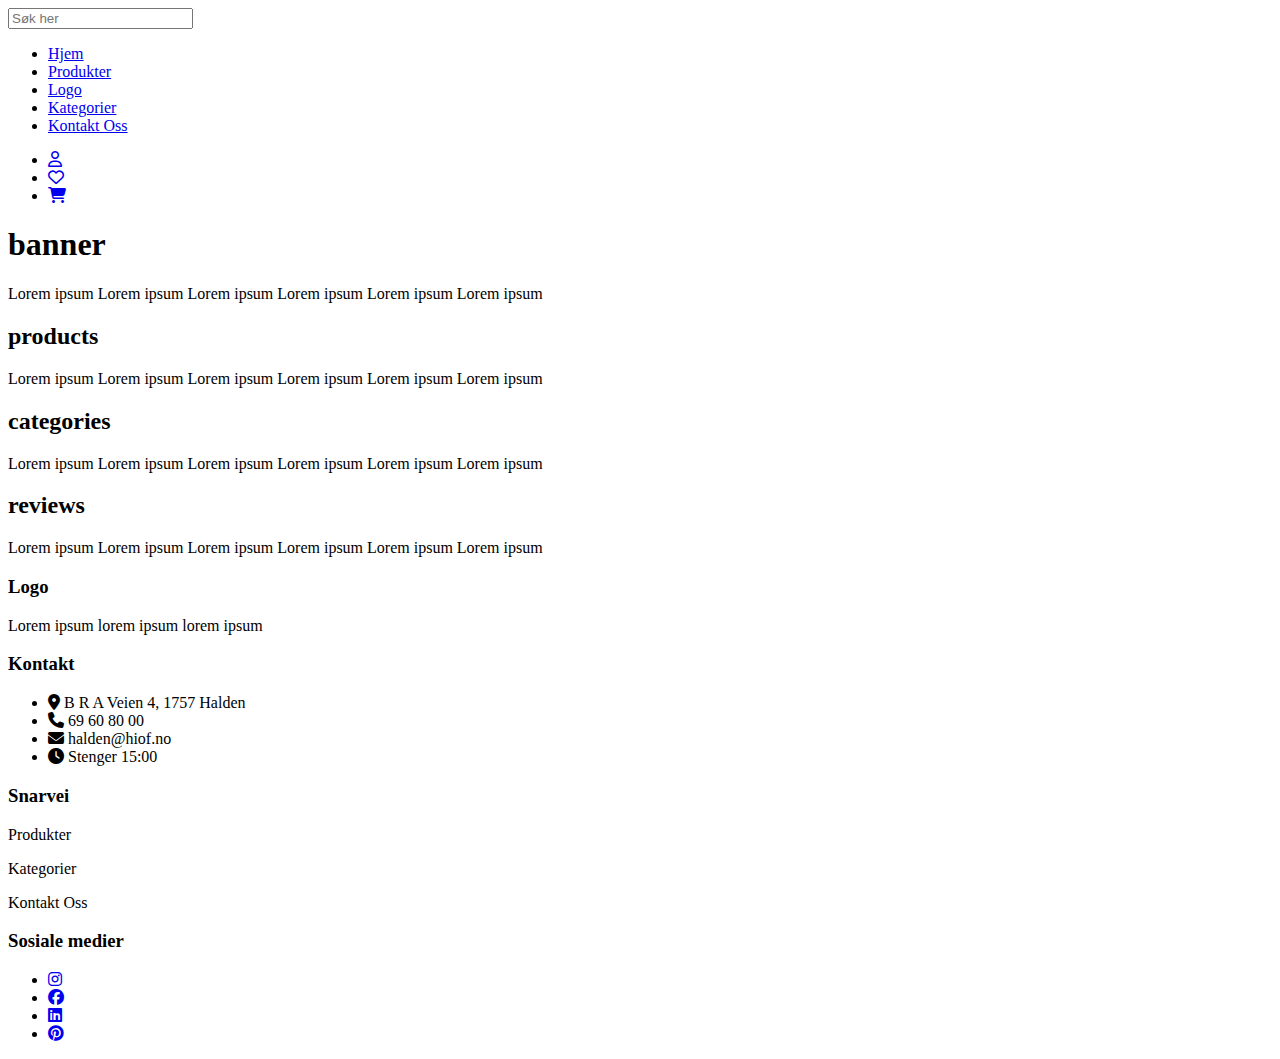
==== EKSAMEN/index.html @ b4ccb01b "set up header and footer" ====
<!DOCTYPE html>
<html lang="nb">
<head>
    <meta charset="UTF-8">
    <meta name="viewport" content="width=device-width, initial-scale=1.0">
    <link rel="stylesheet" href="ikoner/css/fontawesome.css">
    <link rel="stylesheet" href="ikoner/css/brands.css">
    <link rel="stylesheet" href="ikoner/css/solid.css">
    <link rel="stylesheet" href="ikoner/css/regular.css">
    <link rel="stylesheet" href="css/style.css">
    <title>Eksamen | Forside</title>
</head>
<body>
    <header>
        <nav>
            <form action="">
                <label>
                    <input type="search" placeholder="Søk her">
                </label>
            </form>
            <ul>
                <li><a href="index.html">Hjem</a></li>
                <li><a href="product.html">Produkter</a></li>
                <li><a href="index.html">Logo</a></li>
                <li><a href="#popular-categories">Kategorier</a></li>
                <li><a href="#global-footer">Kontakt Oss</a></li>
            </ul>
            <ul>
                <li><a href="#"><i class="fa-regular fa-user"></i></a></li>
                <li><a href="#"><i class="fa-regular fa-heart"></i></a></li>
                <li><a href="checkout.html"><i class="fa-solid fa-cart-shopping"></i></a></li>
            </ul>
        </nav>
    </header>
    <main>
        <section id="banner">
            <h1>banner</h1>
            Lorem ipsum
            Lorem ipsum
            Lorem ipsum
            Lorem ipsum
            Lorem ipsum
            Lorem ipsum
        </section>
        <section id="popular-products">
            <h2>products</h2>
            Lorem ipsum
            Lorem ipsum
            Lorem ipsum
            Lorem ipsum
            Lorem ipsum
            Lorem ipsum
        </section>
        <section id="popular-categories">
            <h2>categories</h2>
            Lorem ipsum
            Lorem ipsum
            Lorem ipsum
            Lorem ipsum
            Lorem ipsum
            Lorem ipsum
        </section>
        <section id="review">
            <h2>reviews</h2>
            Lorem ipsum
            Lorem ipsum
            Lorem ipsum
            Lorem ipsum
            Lorem ipsum
            Lorem ipsum
        </section>
    </main>
    <footer id="global-footer">
        <section>
            <h3>Logo</h3>
            <p>Lorem ipsum lorem ipsum lorem ipsum</p>
        </section>
        <section>
            <h3>Kontakt</h3>
            <ul>
                <li><i class="fa-solid fa-location-dot"></i> B R A Veien 4, 1757 Halden</li>
                <li><i class="fa-solid fa-phone"></i> 69 60 80 00</li>
                <li><i class="fa-solid fa-envelope"></i> halden@hiof.no</li>
                <li><i class="fa-solid fa-clock"></i> Stenger 15:00</li>
            </ul>
        </section>
        <section>
            <h3>Snarvei</h3>
            <p>Produkter</p>
            <p>Kategorier</p>
            <p>Kontakt Oss</p>
        </section>
        <section>
            <h3>Sosiale medier</h3>
            <ul>
                <li><a href="https://www.instagram.com" target="_blank"><i class="fa-brands fa-instagram"></i></a></li>
                <li><a href="https://www.facebook.com" target="_blank"><i class="fa-brands fa-facebook"></i></a></li>
                <li><a href="https://www.linkedin.com" target="_blank"><i class="fa-brands fa-linkedin"></i></a></li>
                <li><a href="https://www.pinterest.com" target="_blank"><i class="fa-brands fa-pinterest"></i></a></li>
            </ul>
        </section>
    </footer>
</body>
</html>
---- EKSAMEN/ikoner/css/brands.css ----
/*!
 * Font Awesome Free 6.6.0 by @fontawesome - https://fontawesome.com
 * License - https://fontawesome.com/license/free (Icons: CC BY 4.0, Fonts: SIL OFL 1.1, Code: MIT License)
 * Copyright 2024 Fonticons, Inc.
 */
:root, :host {
  --fa-style-family-brands: 'Font Awesome 6 Brands';
  --fa-font-brands: normal 400 1em/1 'Font Awesome 6 Brands'; }

@font-face {
  font-family: 'Font Awesome 6 Brands';
  font-style: normal;
  font-weight: 400;
  font-display: block;
  src: url("../webfonts/fa-brands-400.woff2") format("woff2"), url("../webfonts/fa-brands-400.ttf") format("truetype"); }

.fab,
.fa-brands {
  font-weight: 400; }

.fa-monero:before {
  content: "\f3d0"; }

.fa-hooli:before {
  content: "\f427"; }

.fa-yelp:before {
  content: "\f1e9"; }

.fa-cc-visa:before {
  content: "\f1f0"; }

.fa-lastfm:before {
  content: "\f202"; }

.fa-shopware:before {
  content: "\f5b5"; }

.fa-creative-commons-nc:before {
  content: "\f4e8"; }

.fa-aws:before {
  content: "\f375"; }

.fa-redhat:before {
  content: "\f7bc"; }

.fa-yoast:before {
  content: "\f2b1"; }

.fa-cloudflare:before {
  content: "\e07d"; }

.fa-ups:before {
  content: "\f7e0"; }

.fa-pixiv:before {
  content: "\e640"; }

.fa-wpexplorer:before {
  content: "\f2de"; }

.fa-dyalog:before {
  content: "\f399"; }

.fa-bity:before {
  content: "\f37a"; }

.fa-stackpath:before {
  content: "\f842"; }

.fa-buysellads:before {
  content: "\f20d"; }

.fa-first-order:before {
  content: "\f2b0"; }

.fa-modx:before {
  content: "\f285"; }

.fa-guilded:before {
  content: "\e07e"; }

.fa-vnv:before {
  content: "\f40b"; }

.fa-square-js:before {
  content: "\f3b9"; }

.fa-js-square:before {
  content: "\f3b9"; }

.fa-microsoft:before {
  content: "\f3ca"; }

.fa-qq:before {
  content: "\f1d6"; }

.fa-orcid:before {
  content: "\f8d2"; }

.fa-java:before {
  content: "\f4e4"; }

.fa-invision:before {
  content: "\f7b0"; }

.fa-creative-commons-pd-alt:before {
  content: "\f4ed"; }

.fa-centercode:before {
  content: "\f380"; }

.fa-glide-g:before {
  content: "\f2a6"; }

.fa-drupal:before {
  content: "\f1a9"; }

.fa-jxl:before {
  content: "\e67b"; }

.fa-dart-lang:before {
  content: "\e693"; }

.fa-hire-a-helper:before {
  content: "\f3b0"; }

.fa-creative-commons-by:before {
  content: "\f4e7"; }

.fa-unity:before {
  content: "\e049"; }

.fa-whmcs:before {
  content: "\f40d"; }

.fa-rocketchat:before {
  content: "\f3e8"; }

.fa-vk:before {
  content: "\f189"; }

.fa-untappd:before {
  content: "\f405"; }

.fa-mailchimp:before {
  content: "\f59e"; }

.fa-css3-alt:before {
  content: "\f38b"; }

.fa-square-reddit:before {
  content: "\f1a2"; }

.fa-reddit-square:before {
  content: "\f1a2"; }

.fa-vimeo-v:before {
  content: "\f27d"; }

.fa-contao:before {
  content: "\f26d"; }

.fa-square-font-awesome:before {
  content: "\e5ad"; }

.fa-deskpro:before {
  content: "\f38f"; }

.fa-brave:before {
  content: "\e63c"; }

.fa-sistrix:before {
  content: "\f3ee"; }

.fa-square-instagram:before {
  content: "\e055"; }

.fa-instagram-square:before {
  content: "\e055"; }

.fa-battle-net:before {
  content: "\f835"; }

.fa-the-red-yeti:before {
  content: "\f69d"; }

.fa-square-hacker-news:before {
  content: "\f3af"; }

.fa-hacker-news-square:before {
  content: "\f3af"; }

.fa-edge:before {
  content: "\f282"; }

.fa-threads:before {
  content: "\e618"; }

.fa-napster:before {
  content: "\f3d2"; }

.fa-square-snapchat:before {
  content: "\f2ad"; }

.fa-snapchat-square:before {
  content: "\f2ad"; }

.fa-google-plus-g:before {
  content: "\f0d5"; }

.fa-artstation:before {
  content: "\f77a"; }

.fa-markdown:before {
  content: "\f60f"; }

.fa-sourcetree:before {
  content: "\f7d3"; }

.fa-google-plus:before {
  content: "\f2b3"; }

.fa-diaspora:before {
  content: "\f791"; }

.fa-foursquare:before {
  content: "\f180"; }

.fa-stack-overflow:before {
  content: "\f16c"; }

.fa-github-alt:before {
  content: "\f113"; }

.fa-phoenix-squadron:before {
  content: "\f511"; }

.fa-pagelines:before {
  content: "\f18c"; }

.fa-algolia:before {
  content: "\f36c"; }

.fa-red-river:before {
  content: "\f3e3"; }

.fa-creative-commons-sa:before {
  content: "\f4ef"; }

.fa-safari:before {
  content: "\f267"; }

.fa-google:before {
  content: "\f1a0"; }

.fa-square-font-awesome-stroke:before {
  content: "\f35c"; }

.fa-font-awesome-alt:before {
  content: "\f35c"; }

.fa-atlassian:before {
  content: "\f77b"; }

.fa-linkedin-in:before {
  content: "\f0e1"; }

.fa-digital-ocean:before {
  content: "\f391"; }

.fa-nimblr:before {
  content: "\f5a8"; }

.fa-chromecast:before {
  content: "\f838"; }

.fa-evernote:before {
  content: "\f839"; }

.fa-hacker-news:before {
  content: "\f1d4"; }

.fa-creative-commons-sampling:before {
  content: "\f4f0"; }

.fa-adversal:before {
  content: "\f36a"; }

.fa-creative-commons:before {
  content: "\f25e"; }

.fa-watchman-monitoring:before {
  content: "\e087"; }

.fa-fonticons:before {
  content: "\f280"; }

.fa-weixin:before {
  content: "\f1d7"; }

.fa-shirtsinbulk:before {
  content: "\f214"; }

.fa-codepen:before {
  content: "\f1cb"; }

.fa-git-alt:before {
  content: "\f841"; }

.fa-lyft:before {
  content: "\f3c3"; }

.fa-rev:before {
  content: "\f5b2"; }

.fa-windows:before {
  content: "\f17a"; }

.fa-wizards-of-the-coast:before {
  content: "\f730"; }

.fa-square-viadeo:before {
  content: "\f2aa"; }

.fa-viadeo-square:before {
  content: "\f2aa"; }

.fa-meetup:before {
  content: "\f2e0"; }

.fa-centos:before {
  content: "\f789"; }

.fa-adn:before {
  content: "\f170"; }

.fa-cloudsmith:before {
  content: "\f384"; }

.fa-opensuse:before {
  content: "\e62b"; }

.fa-pied-piper-alt:before {
  content: "\f1a8"; }

.fa-square-dribbble:before {
  content: "\f397"; }

.fa-dribbble-square:before {
  content: "\f397"; }

.fa-codiepie:before {
  content: "\f284"; }

.fa-node:before {
  content: "\f419"; }

.fa-mix:before {
  content: "\f3cb"; }

.fa-steam:before {
  content: "\f1b6"; }

.fa-cc-apple-pay:before {
  content: "\f416"; }

.fa-scribd:before {
  content: "\f28a"; }

.fa-debian:before {
  content: "\e60b"; }

.fa-openid:before {
  content: "\f19b"; }

.fa-instalod:before {
  content: "\e081"; }

.fa-expeditedssl:before {
  content: "\f23e"; }

.fa-sellcast:before {
  content: "\f2da"; }

.fa-square-twitter:before {
  content: "\f081"; }

.fa-twitter-square:before {
  content: "\f081"; }

.fa-r-project:before {
  content: "\f4f7"; }

.fa-delicious:before {
  content: "\f1a5"; }

.fa-freebsd:before {
  content: "\f3a4"; }

.fa-vuejs:before {
  content: "\f41f"; }

.fa-accusoft:before {
  content: "\f369"; }

.fa-ioxhost:before {
  content: "\f208"; }

.fa-fonticons-fi:before {
  content: "\f3a2"; }

.fa-app-store:before {
  content: "\f36f"; }

.fa-cc-mastercard:before {
  content: "\f1f1"; }

.fa-itunes-note:before {
  content: "\f3b5"; }

.fa-golang:before {
  content: "\e40f"; }

.fa-kickstarter:before {
  content: "\f3bb"; }

.fa-square-kickstarter:before {
  content: "\f3bb"; }

.fa-grav:before {
  content: "\f2d6"; }

.fa-weibo:before {
  content: "\f18a"; }

.fa-uncharted:before {
  content: "\e084"; }

.fa-firstdraft:before {
  content: "\f3a1"; }

.fa-square-youtube:before {
  content: "\f431"; }

.fa-youtube-square:before {
  content: "\f431"; }

.fa-wikipedia-w:before {
  content: "\f266"; }

.fa-wpressr:before {
  content: "\f3e4"; }

.fa-rendact:before {
  content: "\f3e4"; }

.fa-angellist:before {
  content: "\f209"; }

.fa-galactic-republic:before {
  content: "\f50c"; }

.fa-nfc-directional:before {
  content: "\e530"; }

.fa-skype:before {
  content: "\f17e"; }

.fa-joget:before {
  content: "\f3b7"; }

.fa-fedora:before {
  content: "\f798"; }

.fa-stripe-s:before {
  content: "\f42a"; }

.fa-meta:before {
  content: "\e49b"; }

.fa-laravel:before {
  content: "\f3bd"; }

.fa-hotjar:before {
  content: "\f3b1"; }

.fa-bluetooth-b:before {
  content: "\f294"; }

.fa-square-letterboxd:before {
  content: "\e62e"; }

.fa-sticker-mule:before {
  content: "\f3f7"; }

.fa-creative-commons-zero:before {
  content: "\f4f3"; }

.fa-hips:before {
  content: "\f452"; }

.fa-behance:before {
  content: "\f1b4"; }

.fa-reddit:before {
  content: "\f1a1"; }

.fa-discord:before {
  content: "\f392"; }

.fa-chrome:before {
  content: "\f268"; }

.fa-app-store-ios:before {
  content: "\f370"; }

.fa-cc-discover:before {
  content: "\f1f2"; }

.fa-wpbeginner:before {
  content: "\f297"; }

.fa-confluence:before {
  content: "\f78d"; }

.fa-shoelace:before {
  content: "\e60c"; }

.fa-mdb:before {
  content: "\f8ca"; }

.fa-dochub:before {
  content: "\f394"; }

.fa-accessible-icon:before {
  content: "\f368"; }

.fa-ebay:before {
  content: "\f4f4"; }

.fa-amazon:before {
  content: "\f270"; }

.fa-unsplash:before {
  content: "\e07c"; }

.fa-yarn:before {
  content: "\f7e3"; }

.fa-square-steam:before {
  content: "\f1b7"; }

.fa-steam-square:before {
  content: "\f1b7"; }

.fa-500px:before {
  content: "\f26e"; }

.fa-square-vimeo:before {
  content: "\f194"; }

.fa-vimeo-square:before {
  content: "\f194"; }

.fa-asymmetrik:before {
  content: "\f372"; }

.fa-font-awesome:before {
  content: "\f2b4"; }

.fa-font-awesome-flag:before {
  content: "\f2b4"; }

.fa-font-awesome-logo-full:before {
  content: "\f2b4"; }

.fa-gratipay:before {
  content: "\f184"; }

.fa-apple:before {
  content: "\f179"; }

.fa-hive:before {
  content: "\e07f"; }

.fa-gitkraken:before {
  content: "\f3a6"; }

.fa-keybase:before {
  content: "\f4f5"; }

.fa-apple-pay:before {
  content: "\f415"; }

.fa-padlet:before {
  content: "\e4a0"; }

.fa-amazon-pay:before {
  content: "\f42c"; }

.fa-square-github:before {
  content: "\f092"; }

.fa-github-square:before {
  content: "\f092"; }

.fa-stumbleupon:before {
  content: "\f1a4"; }

.fa-fedex:before {
  content: "\f797"; }

.fa-phoenix-framework:before {
  content: "\f3dc"; }

.fa-shopify:before {
  content: "\e057"; }

.fa-neos:before {
  content: "\f612"; }

.fa-square-threads:before {
  content: "\e619"; }

.fa-hackerrank:before {
  content: "\f5f7"; }

.fa-researchgate:before {
  content: "\f4f8"; }

.fa-swift:before {
  content: "\f8e1"; }

.fa-angular:before {
  content: "\f420"; }

.fa-speakap:before {
  content: "\f3f3"; }

.fa-angrycreative:before {
  content: "\f36e"; }

.fa-y-combinator:before {
  content: "\f23b"; }

.fa-empire:before {
  content: "\f1d1"; }

.fa-envira:before {
  content: "\f299"; }

.fa-google-scholar:before {
  content: "\e63b"; }

.fa-square-gitlab:before {
  content: "\e5ae"; }

.fa-gitlab-square:before {
  content: "\e5ae"; }

.fa-studiovinari:before {
  content: "\f3f8"; }

.fa-pied-piper:before {
  content: "\f2ae"; }

.fa-wordpress:before {
  content: "\f19a"; }

.fa-product-hunt:before {
  content: "\f288"; }

.fa-firefox:before {
  content: "\f269"; }

.fa-linode:before {
  content: "\f2b8"; }

.fa-goodreads:before {
  content: "\f3a8"; }

.fa-square-odnoklassniki:before {
  content: "\f264"; }

.fa-odnoklassniki-square:before {
  content: "\f264"; }

.fa-jsfiddle:before {
  content: "\f1cc"; }

.fa-sith:before {
  content: "\f512"; }

.fa-themeisle:before {
  content: "\f2b2"; }

.fa-page4:before {
  content: "\f3d7"; }

.fa-hashnode:before {
  content: "\e499"; }

.fa-react:before {
  content: "\f41b"; }

.fa-cc-paypal:before {
  content: "\f1f4"; }

.fa-squarespace:before {
  content: "\f5be"; }

.fa-cc-stripe:before {
  content: "\f1f5"; }

.fa-creative-commons-share:before {
  content: "\f4f2"; }

.fa-bitcoin:before {
  content: "\f379"; }

.fa-keycdn:before {
  content: "\f3ba"; }

.fa-opera:before {
  content: "\f26a"; }

.fa-itch-io:before {
  content: "\f83a"; }

.fa-umbraco:before {
  content: "\f8e8"; }

.fa-galactic-senate:before {
  content: "\f50d"; }

.fa-ubuntu:before {
  content: "\f7df"; }

.fa-draft2digital:before {
  content: "\f396"; }

.fa-stripe:before {
  content: "\f429"; }

.fa-houzz:before {
  content: "\f27c"; }

.fa-gg:before {
  content: "\f260"; }

.fa-dhl:before {
  content: "\f790"; }

.fa-square-pinterest:before {
  content: "\f0d3"; }

.fa-pinterest-square:before {
  content: "\f0d3"; }

.fa-xing:before {
  content: "\f168"; }

.fa-blackberry:before {
  content: "\f37b"; }

.fa-creative-commons-pd:before {
  content: "\f4ec"; }

.fa-playstation:before {
  content: "\f3df"; }

.fa-quinscape:before {
  content: "\f459"; }

.fa-less:before {
  content: "\f41d"; }

.fa-blogger-b:before {
  content: "\f37d"; }

.fa-opencart:before {
  content: "\f23d"; }

.fa-vine:before {
  content: "\f1ca"; }

.fa-signal-messenger:before {
  content: "\e663"; }

.fa-paypal:before {
  content: "\f1ed"; }

.fa-gitlab:before {
  content: "\f296"; }

.fa-typo3:before {
  content: "\f42b"; }

.fa-reddit-alien:before {
  content: "\f281"; }

.fa-yahoo:before {
  content: "\f19e"; }

.fa-dailymotion:before {
  content: "\e052"; }

.fa-affiliatetheme:before {
  content: "\f36b"; }

.fa-pied-piper-pp:before {
  content: "\f1a7"; }

.fa-bootstrap:before {
  content: "\f836"; }

.fa-odnoklassniki:before {
  content: "\f263"; }

.fa-nfc-symbol:before {
  content: "\e531"; }

.fa-mintbit:before {
  content: "\e62f"; }

.fa-ethereum:before {
  content: "\f42e"; }

.fa-speaker-deck:before {
  content: "\f83c"; }

.fa-creative-commons-nc-eu:before {
  content: "\f4e9"; }

.fa-patreon:before {
  content: "\f3d9"; }

.fa-avianex:before {
  content: "\f374"; }

.fa-ello:before {
  content: "\f5f1"; }

.fa-gofore:before {
  content: "\f3a7"; }

.fa-bimobject:before {
  content: "\f378"; }

.fa-brave-reverse:before {
  content: "\e63d"; }

.fa-facebook-f:before {
  content: "\f39e"; }

.fa-square-google-plus:before {
  content: "\f0d4"; }

.fa-google-plus-square:before {
  content: "\f0d4"; }

.fa-web-awesome:before {
  content: "\e682"; }

.fa-mandalorian:before {
  content: "\f50f"; }

.fa-first-order-alt:before {
  content: "\f50a"; }

.fa-osi:before {
  content: "\f41a"; }

.fa-google-wallet:before {
  content: "\f1ee"; }

.fa-d-and-d-beyond:before {
  content: "\f6ca"; }

.fa-periscope:before {
  content: "\f3da"; }

.fa-fulcrum:before {
  content: "\f50b"; }

.fa-cloudscale:before {
  content: "\f383"; }

.fa-forumbee:before {
  content: "\f211"; }

.fa-mizuni:before {
  content: "\f3cc"; }

.fa-schlix:before {
  content: "\f3ea"; }

.fa-square-xing:before {
  content: "\f169"; }

.fa-xing-square:before {
  content: "\f169"; }

.fa-bandcamp:before {
  content: "\f2d5"; }

.fa-wpforms:before {
  content: "\f298"; }

.fa-cloudversify:before {
  content: "\f385"; }

.fa-usps:before {
  content: "\f7e1"; }

.fa-megaport:before {
  content: "\f5a3"; }

.fa-magento:before {
  content: "\f3c4"; }

.fa-spotify:before {
  content: "\f1bc"; }

.fa-optin-monster:before {
  content: "\f23c"; }

.fa-fly:before {
  content: "\f417"; }

.fa-aviato:before {
  content: "\f421"; }

.fa-itunes:before {
  content: "\f3b4"; }

.fa-cuttlefish:before {
  content: "\f38c"; }

.fa-blogger:before {
  content: "\f37c"; }

.fa-flickr:before {
  content: "\f16e"; }

.fa-viber:before {
  content: "\f409"; }

.fa-soundcloud:before {
  content: "\f1be"; }

.fa-digg:before {
  content: "\f1a6"; }

.fa-tencent-weibo:before {
  content: "\f1d5"; }

.fa-letterboxd:before {
  content: "\e62d"; }

.fa-symfony:before {
  content: "\f83d"; }

.fa-maxcdn:before {
  content: "\f136"; }

.fa-etsy:before {
  content: "\f2d7"; }

.fa-facebook-messenger:before {
  content: "\f39f"; }

.fa-audible:before {
  content: "\f373"; }

.fa-think-peaks:before {
  content: "\f731"; }

.fa-bilibili:before {
  content: "\e3d9"; }

.fa-erlang:before {
  content: "\f39d"; }

.fa-x-twitter:before {
  content: "\e61b"; }

.fa-cotton-bureau:before {
  content: "\f89e"; }

.fa-dashcube:before {
  content: "\f210"; }

.fa-42-group:before {
  content: "\e080"; }

.fa-innosoft:before {
  content: "\e080"; }

.fa-stack-exchange:before {
  content: "\f18d"; }

.fa-elementor:before {
  content: "\f430"; }

.fa-square-pied-piper:before {
  content: "\e01e"; }

.fa-pied-piper-square:before {
  content: "\e01e"; }

.fa-creative-commons-nd:before {
  content: "\f4eb"; }

.fa-palfed:before {
  content: "\f3d8"; }

.fa-superpowers:before {
  content: "\f2dd"; }

.fa-resolving:before {
  content: "\f3e7"; }

.fa-xbox:before {
  content: "\f412"; }

.fa-square-web-awesome-stroke:before {
  content: "\e684"; }

.fa-searchengin:before {
  content: "\f3eb"; }

.fa-tiktok:before {
  content: "\e07b"; }

.fa-square-facebook:before {
  content: "\f082"; }

.fa-facebook-square:before {
  content: "\f082"; }

.fa-renren:before {
  content: "\f18b"; }

.fa-linux:before {
  content: "\f17c"; }

.fa-glide:before {
  content: "\f2a5"; }

.fa-linkedin:before {
  content: "\f08c"; }

.fa-hubspot:before {
  content: "\f3b2"; }

.fa-deploydog:before {
  content: "\f38e"; }

.fa-twitch:before {
  content: "\f1e8"; }

.fa-flutter:before {
  content: "\e694"; }

.fa-ravelry:before {
  content: "\f2d9"; }

.fa-mixer:before {
  content: "\e056"; }

.fa-square-lastfm:before {
  content: "\f203"; }

.fa-lastfm-square:before {
  content: "\f203"; }

.fa-vimeo:before {
  content: "\f40a"; }

.fa-mendeley:before {
  content: "\f7b3"; }

.fa-uniregistry:before {
  content: "\f404"; }

.fa-figma:before {
  content: "\f799"; }

.fa-creative-commons-remix:before {
  content: "\f4ee"; }

.fa-cc-amazon-pay:before {
  content: "\f42d"; }

.fa-dropbox:before {
  content: "\f16b"; }

.fa-instagram:before {
  content: "\f16d"; }

.fa-cmplid:before {
  content: "\e360"; }

.fa-upwork:before {
  content: "\e641"; }

.fa-facebook:before {
  content: "\f09a"; }

.fa-gripfire:before {
  content: "\f3ac"; }

.fa-jedi-order:before {
  content: "\f50e"; }

.fa-uikit:before {
  content: "\f403"; }

.fa-fort-awesome-alt:before {
  content: "\f3a3"; }

.fa-phabricator:before {
  content: "\f3db"; }

.fa-ussunnah:before {
  content: "\f407"; }

.fa-earlybirds:before {
  content: "\f39a"; }

.fa-trade-federation:before {
  content: "\f513"; }

.fa-autoprefixer:before {
  content: "\f41c"; }

.fa-whatsapp:before {
  content: "\f232"; }

.fa-square-upwork:before {
  content: "\e67c"; }

.fa-slideshare:before {
  content: "\f1e7"; }

.fa-google-play:before {
  content: "\f3ab"; }

.fa-viadeo:before {
  content: "\f2a9"; }

.fa-line:before {
  content: "\f3c0"; }

.fa-google-drive:before {
  content: "\f3aa"; }

.fa-servicestack:before {
  content: "\f3ec"; }

.fa-simplybuilt:before {
  content: "\f215"; }

.fa-bitbucket:before {
  content: "\f171"; }

.fa-imdb:before {
  content: "\f2d8"; }

.fa-deezer:before {
  content: "\e077"; }

.fa-raspberry-pi:before {
  content: "\f7bb"; }

.fa-jira:before {
  content: "\f7b1"; }

.fa-docker:before {
  content: "\f395"; }

.fa-screenpal:before {
  content: "\e570"; }

.fa-bluetooth:before {
  content: "\f293"; }

.fa-gitter:before {
  content: "\f426"; }

.fa-d-and-d:before {
  content: "\f38d"; }

.fa-microblog:before {
  content: "\e01a"; }

.fa-cc-diners-club:before {
  content: "\f24c"; }

.fa-gg-circle:before {
  content: "\f261"; }

.fa-pied-piper-hat:before {
  content: "\f4e5"; }

.fa-kickstarter-k:before {
  content: "\f3bc"; }

.fa-yandex:before {
  content: "\f413"; }

.fa-readme:before {
  content: "\f4d5"; }

.fa-html5:before {
  content: "\f13b"; }

.fa-sellsy:before {
  content: "\f213"; }

.fa-square-web-awesome:before {
  content: "\e683"; }

.fa-sass:before {
  content: "\f41e"; }

.fa-wirsindhandwerk:before {
  content: "\e2d0"; }

.fa-wsh:before {
  content: "\e2d0"; }

.fa-buromobelexperte:before {
  content: "\f37f"; }

.fa-salesforce:before {
  content: "\f83b"; }

.fa-octopus-deploy:before {
  content: "\e082"; }

.fa-medapps:before {
  content: "\f3c6"; }

.fa-ns8:before {
  content: "\f3d5"; }

.fa-pinterest-p:before {
  content: "\f231"; }

.fa-apper:before {
  content: "\f371"; }

.fa-fort-awesome:before {
  content: "\f286"; }

.fa-waze:before {
  content: "\f83f"; }

.fa-bluesky:before {
  content: "\e671"; }

.fa-cc-jcb:before {
  content: "\f24b"; }

.fa-snapchat:before {
  content: "\f2ab"; }

.fa-snapchat-ghost:before {
  content: "\f2ab"; }

.fa-fantasy-flight-games:before {
  content: "\f6dc"; }

.fa-rust:before {
  content: "\e07a"; }

.fa-wix:before {
  content: "\f5cf"; }

.fa-square-behance:before {
  content: "\f1b5"; }

.fa-behance-square:before {
  content: "\f1b5"; }

.fa-supple:before {
  content: "\f3f9"; }

.fa-webflow:before {
  content: "\e65c"; }

.fa-rebel:before {
  content: "\f1d0"; }

.fa-css3:before {
  content: "\f13c"; }

.fa-staylinked:before {
  content: "\f3f5"; }

.fa-kaggle:before {
  content: "\f5fa"; }

.fa-space-awesome:before {
  content: "\e5ac"; }

.fa-deviantart:before {
  content: "\f1bd"; }

.fa-cpanel:before {
  content: "\f388"; }

.fa-goodreads-g:before {
  content: "\f3a9"; }

.fa-square-git:before {
  content: "\f1d2"; }

.fa-git-square:before {
  content: "\f1d2"; }

.fa-square-tumblr:before {
  content: "\f174"; }

.fa-tumblr-square:before {
  content: "\f174"; }

.fa-trello:before {
  content: "\f181"; }

.fa-creative-commons-nc-jp:before {
  content: "\f4ea"; }

.fa-get-pocket:before {
  content: "\f265"; }

.fa-perbyte:before {
  content: "\e083"; }

.fa-grunt:before {
  content: "\f3ad"; }

.fa-weebly:before {
  content: "\f5cc"; }

.fa-connectdevelop:before {
  content: "\f20e"; }

.fa-leanpub:before {
  content: "\f212"; }

.fa-black-tie:before {
  content: "\f27e"; }

.fa-themeco:before {
  content: "\f5c6"; }

.fa-python:before {
  content: "\f3e2"; }

.fa-android:before {
  content: "\f17b"; }

.fa-bots:before {
  content: "\e340"; }

.fa-free-code-camp:before {
  content: "\f2c5"; }

.fa-hornbill:before {
  content: "\f592"; }

.fa-js:before {
  content: "\f3b8"; }

.fa-ideal:before {
  content: "\e013"; }

.fa-git:before {
  content: "\f1d3"; }

.fa-dev:before {
  content: "\f6cc"; }

.fa-sketch:before {
  content: "\f7c6"; }

.fa-yandex-international:before {
  content: "\f414"; }

.fa-cc-amex:before {
  content: "\f1f3"; }

.fa-uber:before {
  content: "\f402"; }

.fa-github:before {
  content: "\f09b"; }

.fa-php:before {
  content: "\f457"; }

.fa-alipay:before {
  content: "\f642"; }

.fa-youtube:before {
  content: "\f167"; }

.fa-skyatlas:before {
  content: "\f216"; }

.fa-firefox-browser:before {
  content: "\e007"; }

.fa-replyd:before {
  content: "\f3e6"; }

.fa-suse:before {
  content: "\f7d6"; }

.fa-jenkins:before {
  content: "\f3b6"; }

.fa-twitter:before {
  content: "\f099"; }

.fa-rockrms:before {
  content: "\f3e9"; }

.fa-pinterest:before {
  content: "\f0d2"; }

.fa-buffer:before {
  content: "\f837"; }

.fa-npm:before {
  content: "\f3d4"; }

.fa-yammer:before {
  content: "\f840"; }

.fa-btc:before {
  content: "\f15a"; }

.fa-dribbble:before {
  content: "\f17d"; }

.fa-stumbleupon-circle:before {
  content: "\f1a3"; }

.fa-internet-explorer:before {
  content: "\f26b"; }

.fa-stubber:before {
  content: "\e5c7"; }

.fa-telegram:before {
  content: "\f2c6"; }

.fa-telegram-plane:before {
  content: "\f2c6"; }

.fa-old-republic:before {
  content: "\f510"; }

.fa-odysee:before {
  content: "\e5c6"; }

.fa-square-whatsapp:before {
  content: "\f40c"; }

.fa-whatsapp-square:before {
  content: "\f40c"; }

.fa-node-js:before {
  content: "\f3d3"; }

.fa-edge-legacy:before {
  content: "\e078"; }

.fa-slack:before {
  content: "\f198"; }

.fa-slack-hash:before {
  content: "\f198"; }

.fa-medrt:before {
  content: "\f3c8"; }

.fa-usb:before {
  content: "\f287"; }

.fa-tumblr:before {
  content: "\f173"; }

.fa-vaadin:before {
  content: "\f408"; }

.fa-quora:before {
  content: "\f2c4"; }

.fa-square-x-twitter:before {
  content: "\e61a"; }

.fa-reacteurope:before {
  content: "\f75d"; }

.fa-medium:before {
  content: "\f23a"; }

.fa-medium-m:before {
  content: "\f23a"; }

.fa-amilia:before {
  content: "\f36d"; }

.fa-mixcloud:before {
  content: "\f289"; }

.fa-flipboard:before {
  content: "\f44d"; }

.fa-viacoin:before {
  content: "\f237"; }

.fa-critical-role:before {
  content: "\f6c9"; }

.fa-sitrox:before {
  content: "\e44a"; }

.fa-discourse:before {
  content: "\f393"; }

.fa-joomla:before {
  content: "\f1aa"; }

.fa-mastodon:before {
  content: "\f4f6"; }

.fa-airbnb:before {
  content: "\f834"; }

.fa-wolf-pack-battalion:before {
  content: "\f514"; }

.fa-buy-n-large:before {
  content: "\f8a6"; }

.fa-gulp:before {
  content: "\f3ae"; }

.fa-creative-commons-sampling-plus:before {
  content: "\f4f1"; }

.fa-strava:before {
  content: "\f428"; }

.fa-ember:before {
  content: "\f423"; }

.fa-canadian-maple-leaf:before {
  content: "\f785"; }

.fa-teamspeak:before {
  content: "\f4f9"; }

.fa-pushed:before {
  content: "\f3e1"; }

.fa-wordpress-simple:before {
  content: "\f411"; }

.fa-nutritionix:before {
  content: "\f3d6"; }

.fa-wodu:before {
  content: "\e088"; }

.fa-google-pay:before {
  content: "\e079"; }

.fa-intercom:before {
  content: "\f7af"; }

.fa-zhihu:before {
  content: "\f63f"; }

.fa-korvue:before {
  content: "\f42f"; }

.fa-pix:before {
  content: "\e43a"; }

.fa-steam-symbol:before {
  content: "\f3f6"; }
---- EKSAMEN/ikoner/css/solid.css ----
/*!
 * Font Awesome Free 6.6.0 by @fontawesome - https://fontawesome.com
 * License - https://fontawesome.com/license/free (Icons: CC BY 4.0, Fonts: SIL OFL 1.1, Code: MIT License)
 * Copyright 2024 Fonticons, Inc.
 */
:root, :host {
  --fa-style-family-classic: 'Font Awesome 6 Free';
  --fa-font-solid: normal 900 1em/1 'Font Awesome 6 Free'; }

@font-face {
  font-family: 'Font Awesome 6 Free';
  font-style: normal;
  font-weight: 900;
  font-display: block;
  src: url("../webfonts/fa-solid-900.woff2") format("woff2"), url("../webfonts/fa-solid-900.ttf") format("truetype"); }

.fas,
.fa-solid {
  font-weight: 900; }
---- EKSAMEN/ikoner/css/regular.css ----
/*!
 * Font Awesome Free 6.6.0 by @fontawesome - https://fontawesome.com
 * License - https://fontawesome.com/license/free (Icons: CC BY 4.0, Fonts: SIL OFL 1.1, Code: MIT License)
 * Copyright 2024 Fonticons, Inc.
 */
:root, :host {
  --fa-style-family-classic: 'Font Awesome 6 Free';
  --fa-font-regular: normal 400 1em/1 'Font Awesome 6 Free'; }

@font-face {
  font-family: 'Font Awesome 6 Free';
  font-style: normal;
  font-weight: 400;
  font-display: block;
  src: url("../webfonts/fa-regular-400.woff2") format("woff2"), url("../webfonts/fa-regular-400.ttf") format("truetype"); }

.far,
.fa-regular {
  font-weight: 400; }
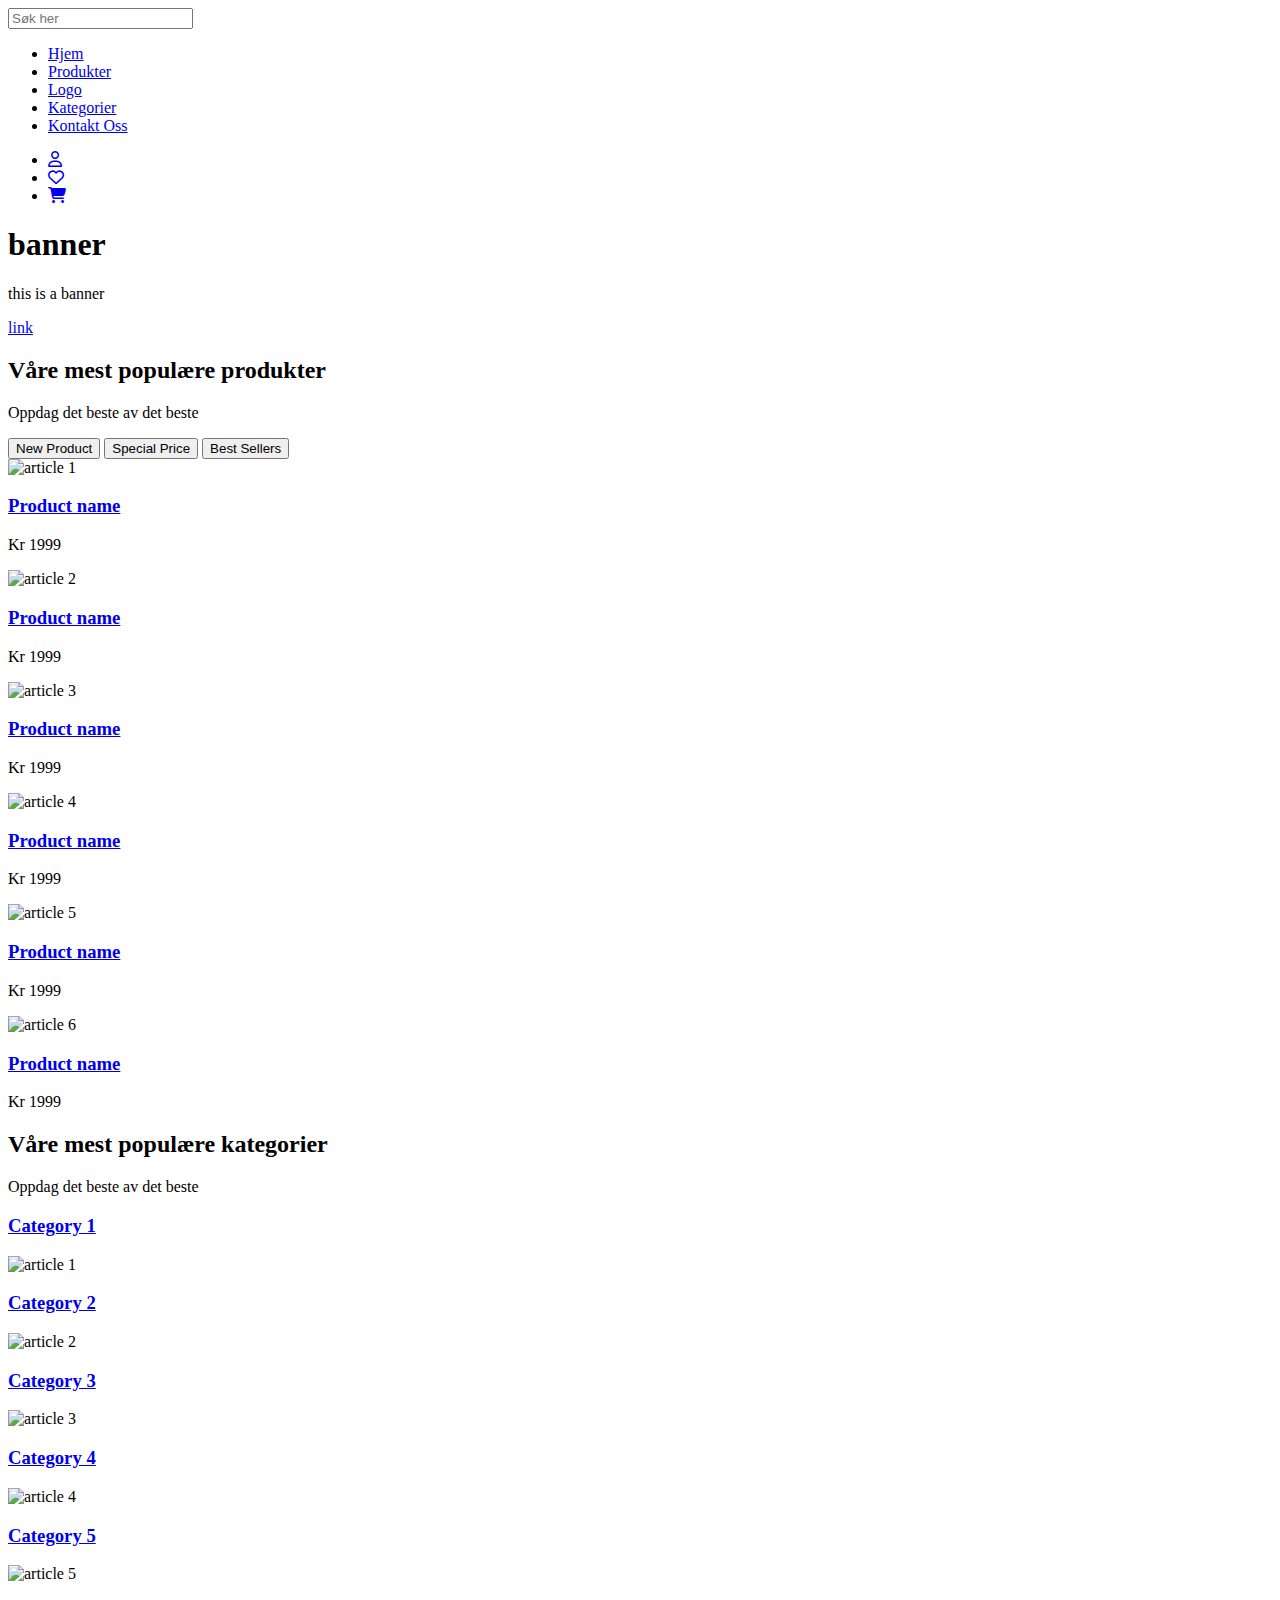
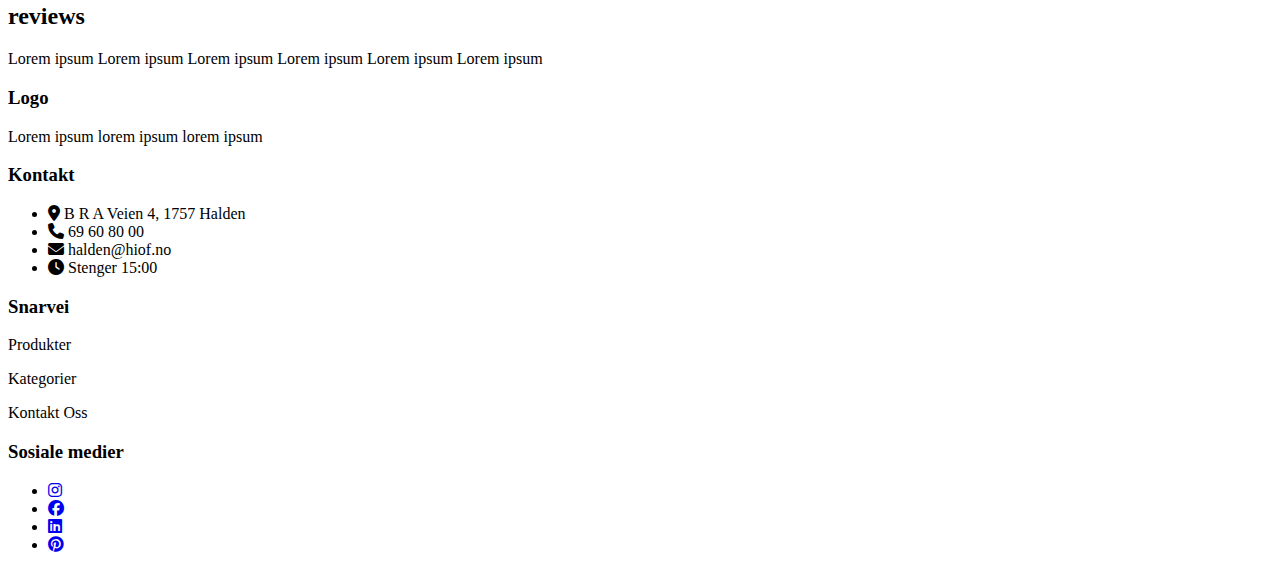
==== commit 872e5fe3: "articles added" ====
--- a/EKSAMEN/index.html
+++ b/EKSAMEN/index.html
@@ -13,14 +13,14 @@
 <body>
     <header>
         <nav>
-            <form action="">
+            <form>
                 <label>
-                    <input type="search" placeholder="Søk her">
+                    <input type="search" placeholder="Søk her" title="Search">
                 </label>
             </form>
             <ul>
                 <li><a href="index.html">Hjem</a></li>
-                <li><a href="product.html">Produkter</a></li>
+                <li><a href="#popular-products">Produkter</a></li>
                 <li><a href="index.html">Logo</a></li>
                 <li><a href="#popular-categories">Kategorier</a></li>
                 <li><a href="#global-footer">Kontakt Oss</a></li>
@@ -35,30 +35,91 @@
     <main>
         <section id="banner">
             <h1>banner</h1>
-            Lorem ipsum
-            Lorem ipsum
-            Lorem ipsum
-            Lorem ipsum
-            Lorem ipsum
-            Lorem ipsum
+            <p>this is a banner</p>
+            <a href="#">link</a>
         </section>
         <section id="popular-products">
-            <h2>products</h2>
-            Lorem ipsum
-            Lorem ipsum
-            Lorem ipsum
-            Lorem ipsum
-            Lorem ipsum
-            Lorem ipsum
+            <h2>Våre mest populære produkter</h2>
+            <p>Oppdag det beste av det beste</p>
+            <button type="button">New Product</button>
+            <button type="button">Special Price</button>
+            <button type="button">Best Sellers</button>
+            <article>
+                <picture>
+                    <img src="https://picsum.photos/350" alt="article 1">
+                </picture>
+                <a href="#"><h3>Product name</h3></a>
+                <p>Kr 1999</p>
+            </article>
+            <article>
+                <picture>
+                    <img src="https://picsum.photos/350" alt="article 2">
+                </picture>
+                <a href="#"><h3>Product name</h3></a>
+                <p>Kr 1999</p>
+            </article>
+            <article>
+                <picture>
+                    <img src="https://picsum.photos/350" alt="article 3">
+                </picture>
+                <a href="#"><h3>Product name</h3></a>
+                <p>Kr 1999</p>
+            </article>
+            <article>
+                <picture>
+                    <img src="https://picsum.photos/350" alt="article 4">
+                </picture>
+                <a href="#"><h3>Product name</h3></a>
+                <p>Kr 1999</p>
+            </article>
+            <article>
+                <picture>
+                    <img src="https://picsum.photos/350" alt="article 5">
+                </picture>
+                <a href="#"><h3>Product name</h3></a>
+                <p>Kr 1999</p>
+            </article>
+            <article>
+                <picture>
+                    <img src="https://picsum.photos/350" alt="article 6">
+                </picture>
+                <a href="#"><h3>Product name</h3></a>
+                <p>Kr 1999</p>
+            </article>
         </section>
         <section id="popular-categories">
-            <h2>categories</h2>
-            Lorem ipsum
-            Lorem ipsum
-            Lorem ipsum
-            Lorem ipsum
-            Lorem ipsum
-            Lorem ipsum
+            <h2>Våre mest populære kategorier</h2>
+            <p>Oppdag det beste av det beste</p>
+            <article>
+                <a href="#"><h3>Category 1</h3></a>
+                <picture>
+                    <img src="https://picsum.photos/350" alt="article 1">
+                </picture>
+            </article>
+            <article>
+                <a href="#"><h3>Category 2</h3></a>
+                <picture>
+                    <img src="https://picsum.photos/350" alt="article 2">
+                </picture>
+            </article>
+            <article>
+                <a href="#"><h3>Category 3</h3></a>
+                <picture>
+                    <img src="https://picsum.photos/350" alt="article 3">
+                </picture>
+            </article>
+            <article>
+                <a href="#"><h3>Category 4</h3></a>
+                <picture>
+                    <img src="https://picsum.photos/350" alt="article 4">
+                </picture>
+            </article>
+            <article>
+                <a href="#"><h3>Category 5</h3></a>
+                <picture>
+                    <img src="https://picsum.photos/350" alt="article 5">
+                </picture>
+            </article>
         </section>
         <section id="review">
             <h2>reviews</h2>
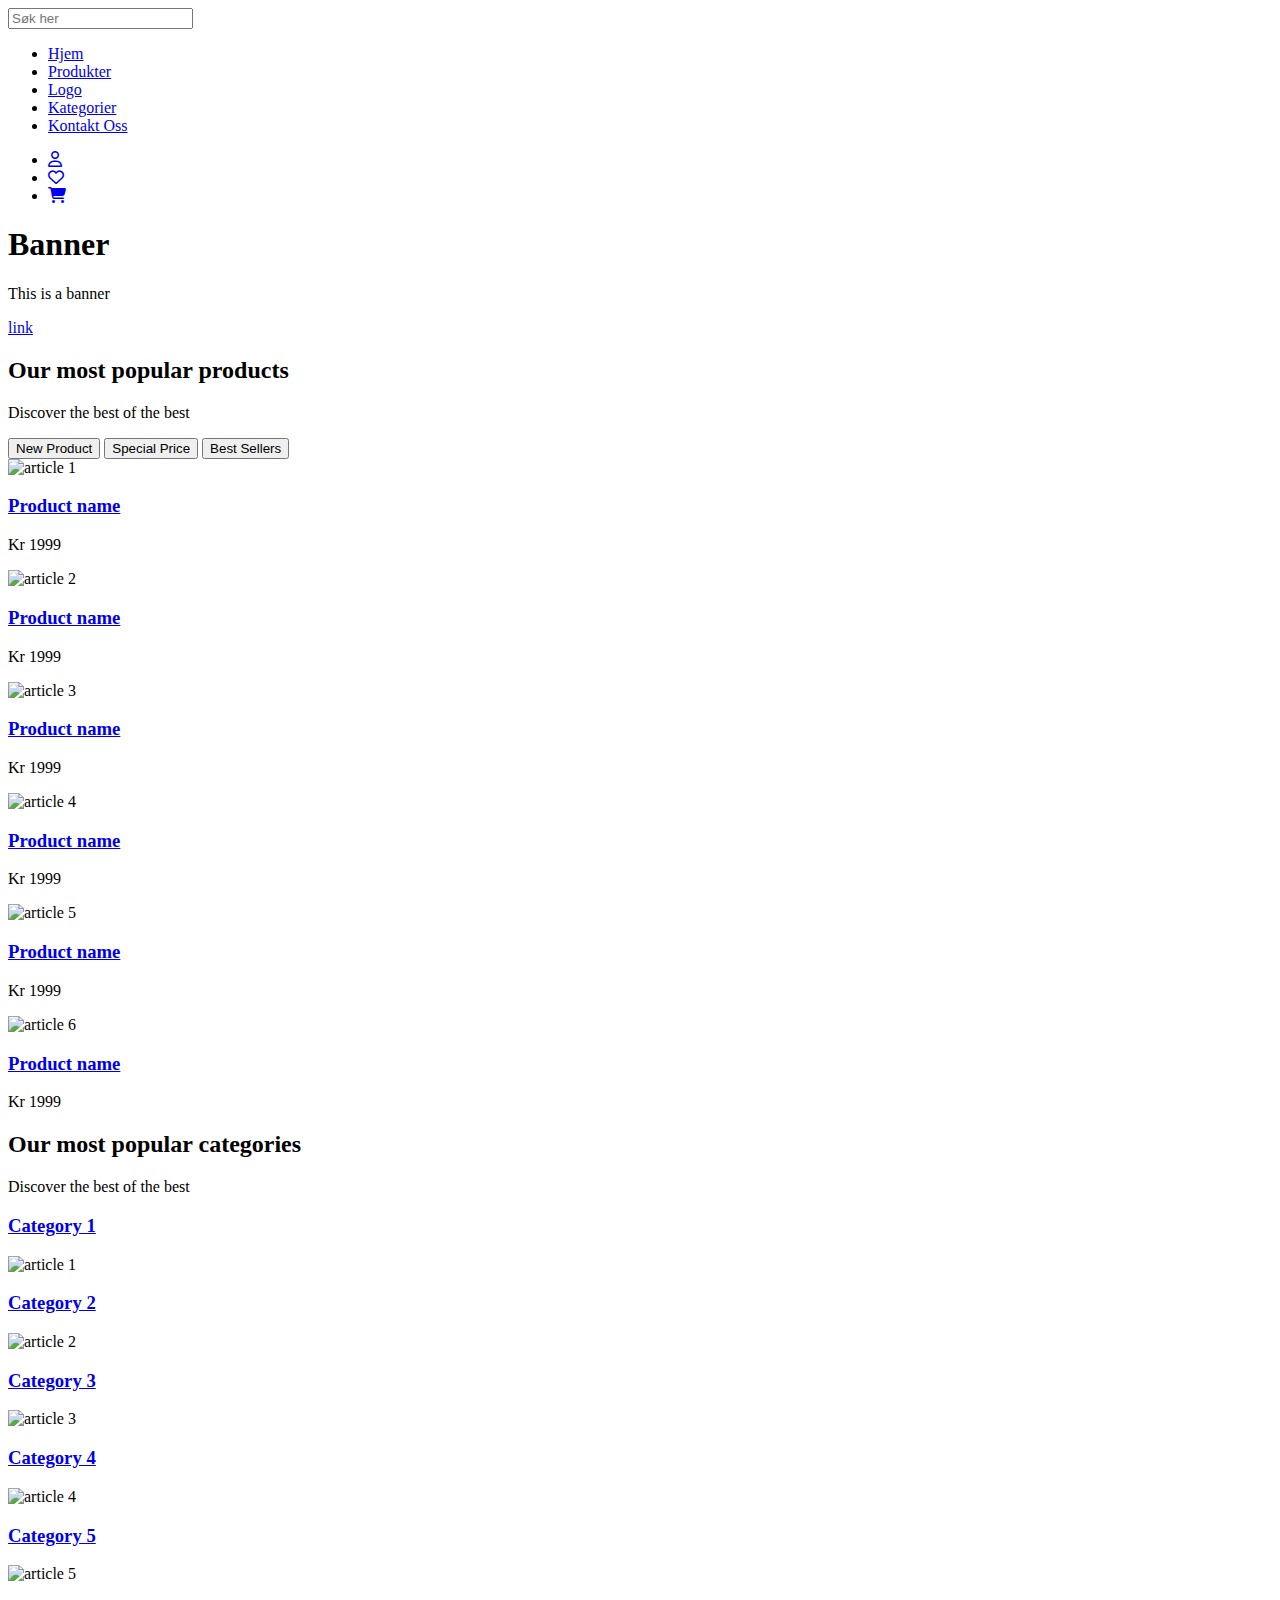
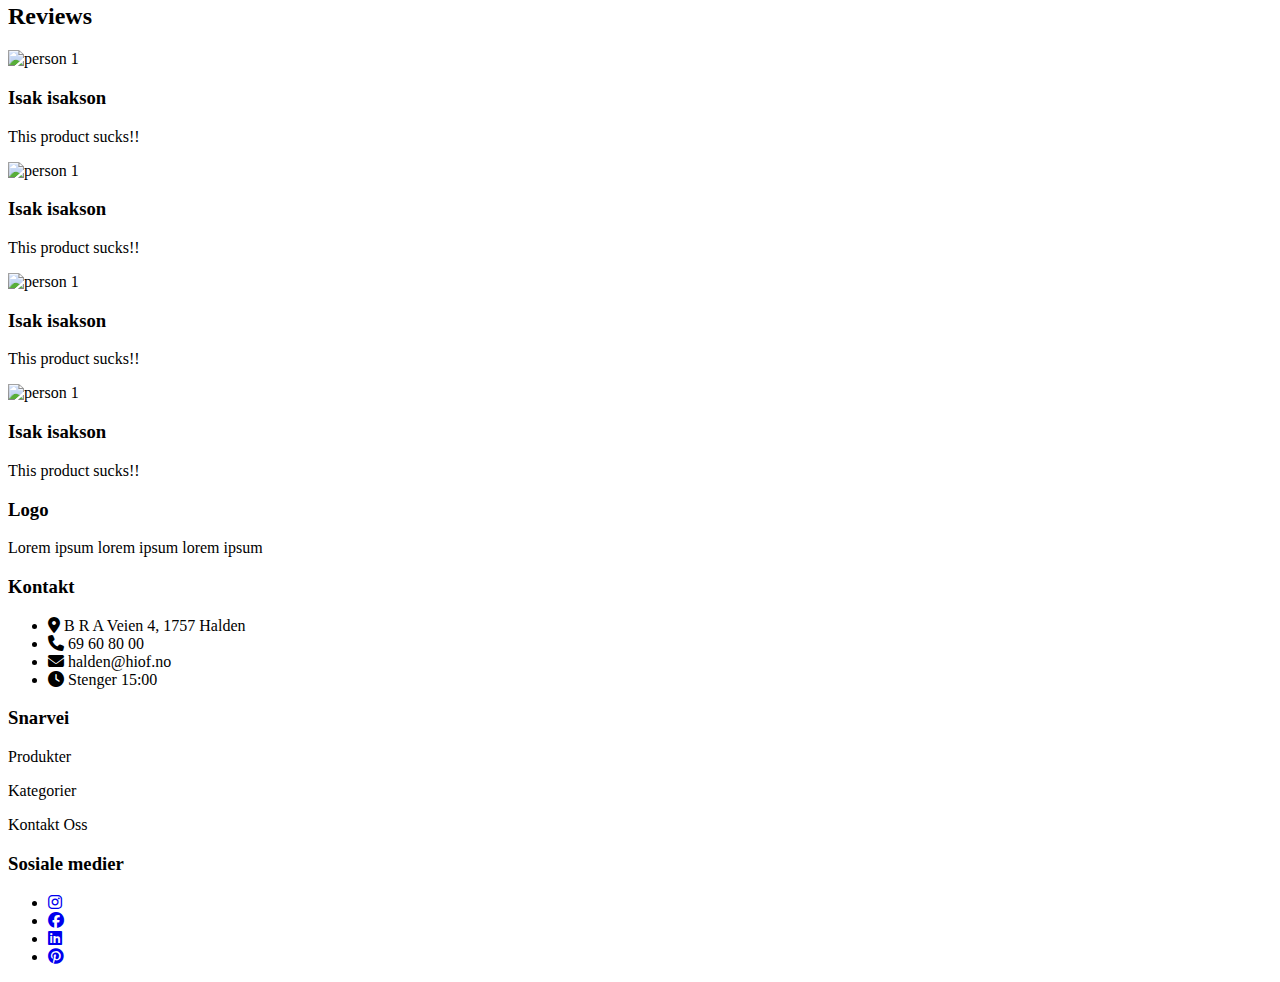
==== commit 150c0887: "added article in reviews" ====
--- a/EKSAMEN/index.html
+++ b/EKSAMEN/index.html
@@ -1,5 +1,5 @@
 <!DOCTYPE html>
-<html lang="nb">
+<html lang="en">
 <head>
     <meta charset="UTF-8">
     <meta name="viewport" content="width=device-width, initial-scale=1.0">
@@ -34,13 +34,13 @@
     </header>
     <main>
         <section id="banner">
-            <h1>banner</h1>
-            <p>this is a banner</p>
+            <h1>Banner</h1>
+            <p>This is a banner</p>
             <a href="#">link</a>
         </section>
         <section id="popular-products">
-            <h2>Våre mest populære produkter</h2>
-            <p>Oppdag det beste av det beste</p>
+            <h2>Our most popular products</h2>
+            <p>Discover the best of the best</p>
             <button type="button">New Product</button>
             <button type="button">Special Price</button>
             <button type="button">Best Sellers</button>
@@ -88,8 +88,8 @@
             </article>
         </section>
         <section id="popular-categories">
-            <h2>Våre mest populære kategorier</h2>
-            <p>Oppdag det beste av det beste</p>
+            <h2>Our most popular categories</h2>
+            <p>Discover the best of the best</p>
             <article>
                 <a href="#"><h3>Category 1</h3></a>
                 <picture>
@@ -122,13 +122,35 @@
             </article>
         </section>
         <section id="review">
-            <h2>reviews</h2>
-            Lorem ipsum
-            Lorem ipsum
-            Lorem ipsum
-            Lorem ipsum
-            Lorem ipsum
-            Lorem ipsum
+            <h2>Reviews</h2>
+            <article>
+                <picture>
+                    <img src="https://picsum.photos/350" alt="person 1">
+                </picture>
+                <h3>Isak isakson</h3>
+                <p>This product sucks!!</p>
+            </article>
+            <article>
+                <picture>
+                    <img src="https://picsum.photos/350" alt="person 1">
+                </picture>
+                <h3>Isak isakson</h3>
+                <p>This product sucks!!</p>
+            </article>
+            <article>
+                <picture>
+                    <img src="https://picsum.photos/350" alt="person 1">
+                </picture>
+                <h3>Isak isakson</h3>
+                <p>This product sucks!!</p>
+            </article>
+            <article>
+                <picture>
+                    <img src="https://picsum.photos/350" alt="person 1">
+                </picture>
+                <h3>Isak isakson</h3>
+                <p>This product sucks!!</p>
+            </article>
         </section>
     </main>
     <footer id="global-footer">
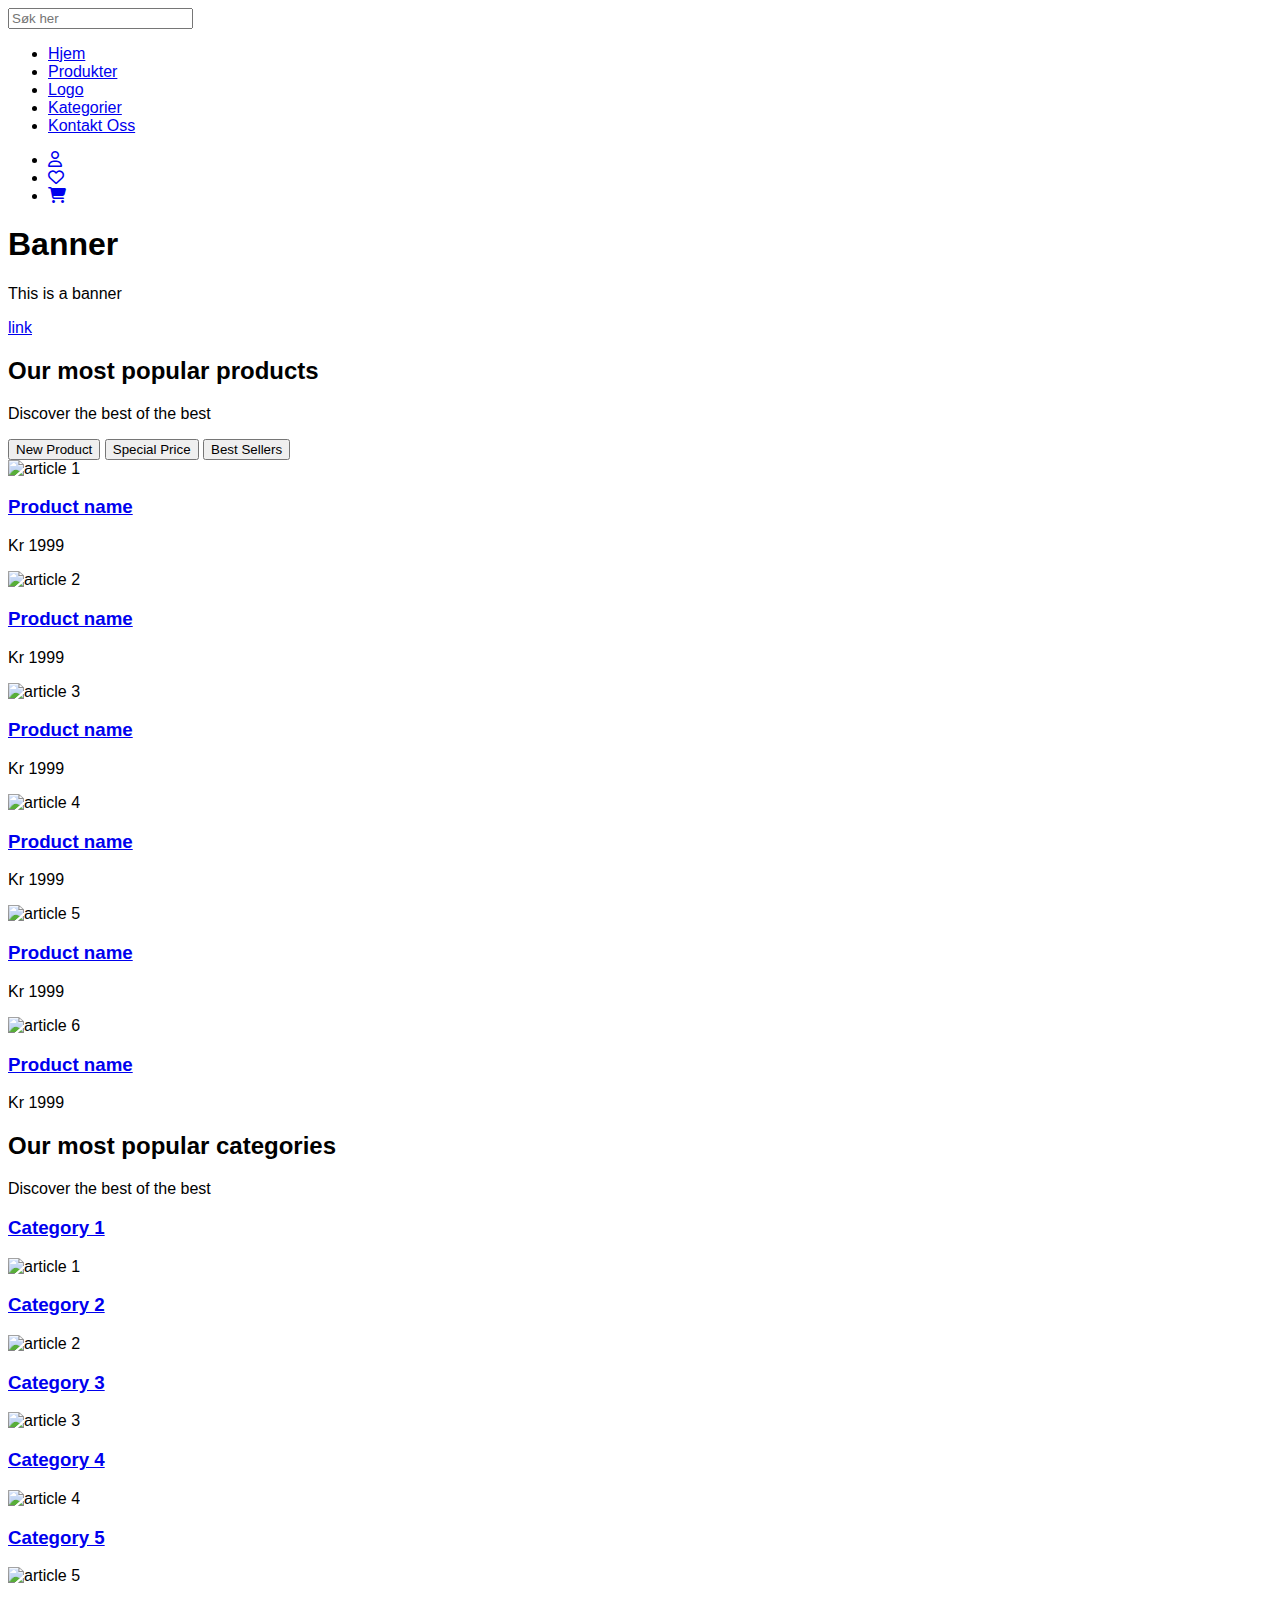
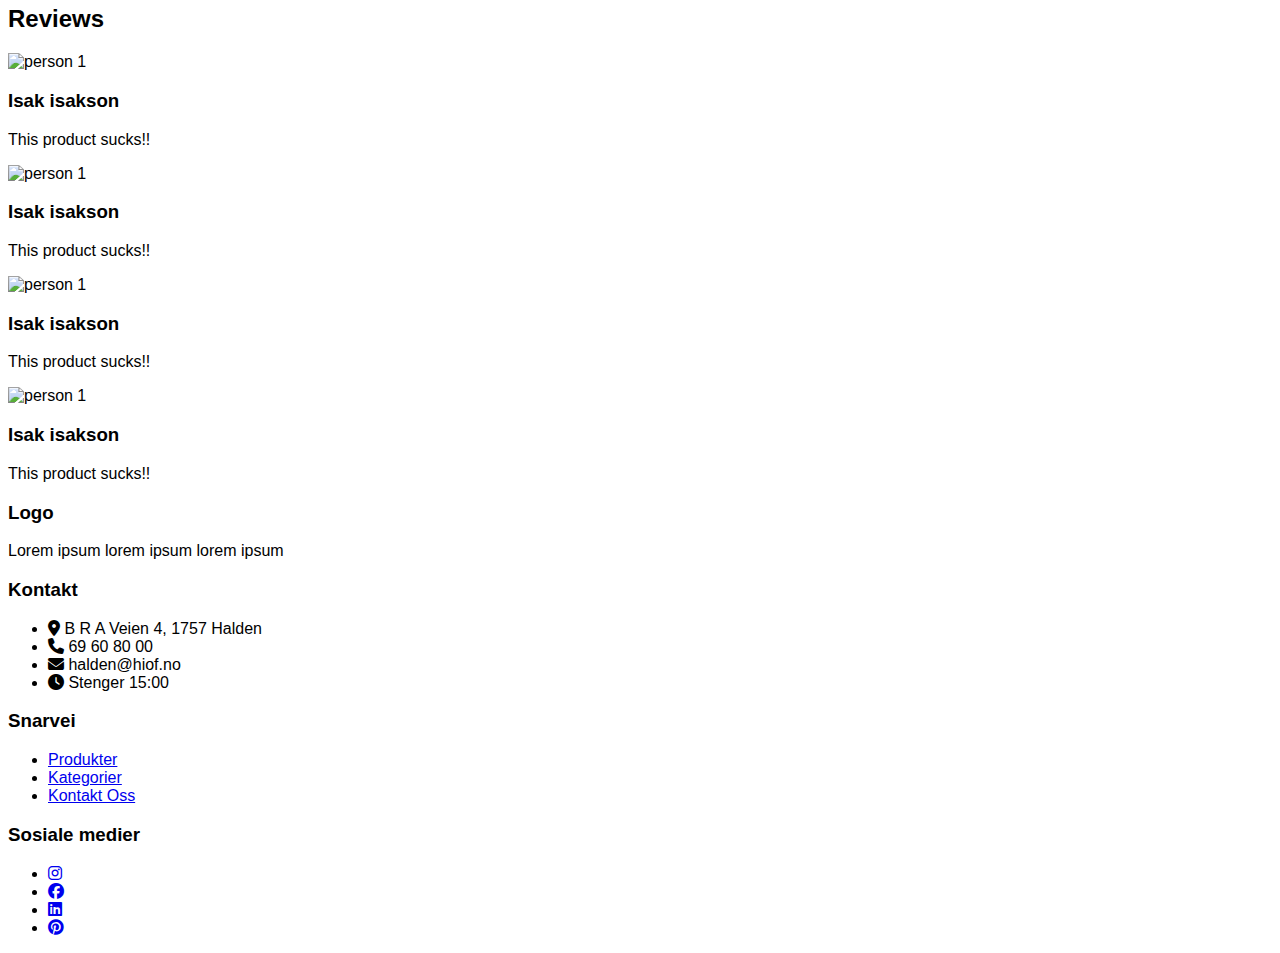
==== commit 7468c69c: "basic html setup" ====
--- a/EKSAMEN/index.html
+++ b/EKSAMEN/index.html
@@ -12,7 +12,7 @@
 </head>
 <body>
     <header>
-        <nav>
+        <nav class="global-nav">
             <form>
                 <label>
                     <input type="search" placeholder="Søk her" title="Search">
@@ -48,42 +48,42 @@
                 <picture>
                     <img src="https://picsum.photos/350" alt="article 1">
                 </picture>
-                <a href="#"><h3>Product name</h3></a>
+                <a href="product.html"><h3>Product name</h3></a>
                 <p>Kr 1999</p>
             </article>
             <article>
                 <picture>
                     <img src="https://picsum.photos/350" alt="article 2">
                 </picture>
-                <a href="#"><h3>Product name</h3></a>
+                <a href="product.html"><h3>Product name</h3></a>
                 <p>Kr 1999</p>
             </article>
             <article>
                 <picture>
                     <img src="https://picsum.photos/350" alt="article 3">
                 </picture>
-                <a href="#"><h3>Product name</h3></a>
+                <a href="product.html"><h3>Product name</h3></a>
                 <p>Kr 1999</p>
             </article>
             <article>
                 <picture>
                     <img src="https://picsum.photos/350" alt="article 4">
                 </picture>
-                <a href="#"><h3>Product name</h3></a>
+                <a href="product.html"><h3>Product name</h3></a>
                 <p>Kr 1999</p>
             </article>
             <article>
                 <picture>
                     <img src="https://picsum.photos/350" alt="article 5">
                 </picture>
-                <a href="#"><h3>Product name</h3></a>
+                <a href="product.html"><h3>Product name</h3></a>
                 <p>Kr 1999</p>
             </article>
             <article>
                 <picture>
                     <img src="https://picsum.photos/350" alt="article 6">
                 </picture>
-                <a href="#"><h3>Product name</h3></a>
+                <a href="product.html"><h3>Product name</h3></a>
                 <p>Kr 1999</p>
             </article>
         </section>
@@ -169,9 +169,13 @@
         </section>
         <section>
             <h3>Snarvei</h3>
-            <p>Produkter</p>
-            <p>Kategorier</p>
-            <p>Kontakt Oss</p>
+            <nav>
+                <ul>
+                    <li><a href="#popular-products">Produkter</a></li>
+                    <li><a href="#popular-categories">Kategorier</a></li>
+                    <li><a href="#global-footer">Kontakt Oss</a></li>
+                </ul>
+            </nav>
         </section>
         <section>
             <h3>Sosiale medier</h3>
--- a/EKSAMEN/css/style.css
+++ b/EKSAMEN/css/style.css
@@ -0,0 +1,6 @@
+*{
+    box-sizing: border-box;
+}
+body{
+    font-family: Arial, Helvetica, sans-serif;
+}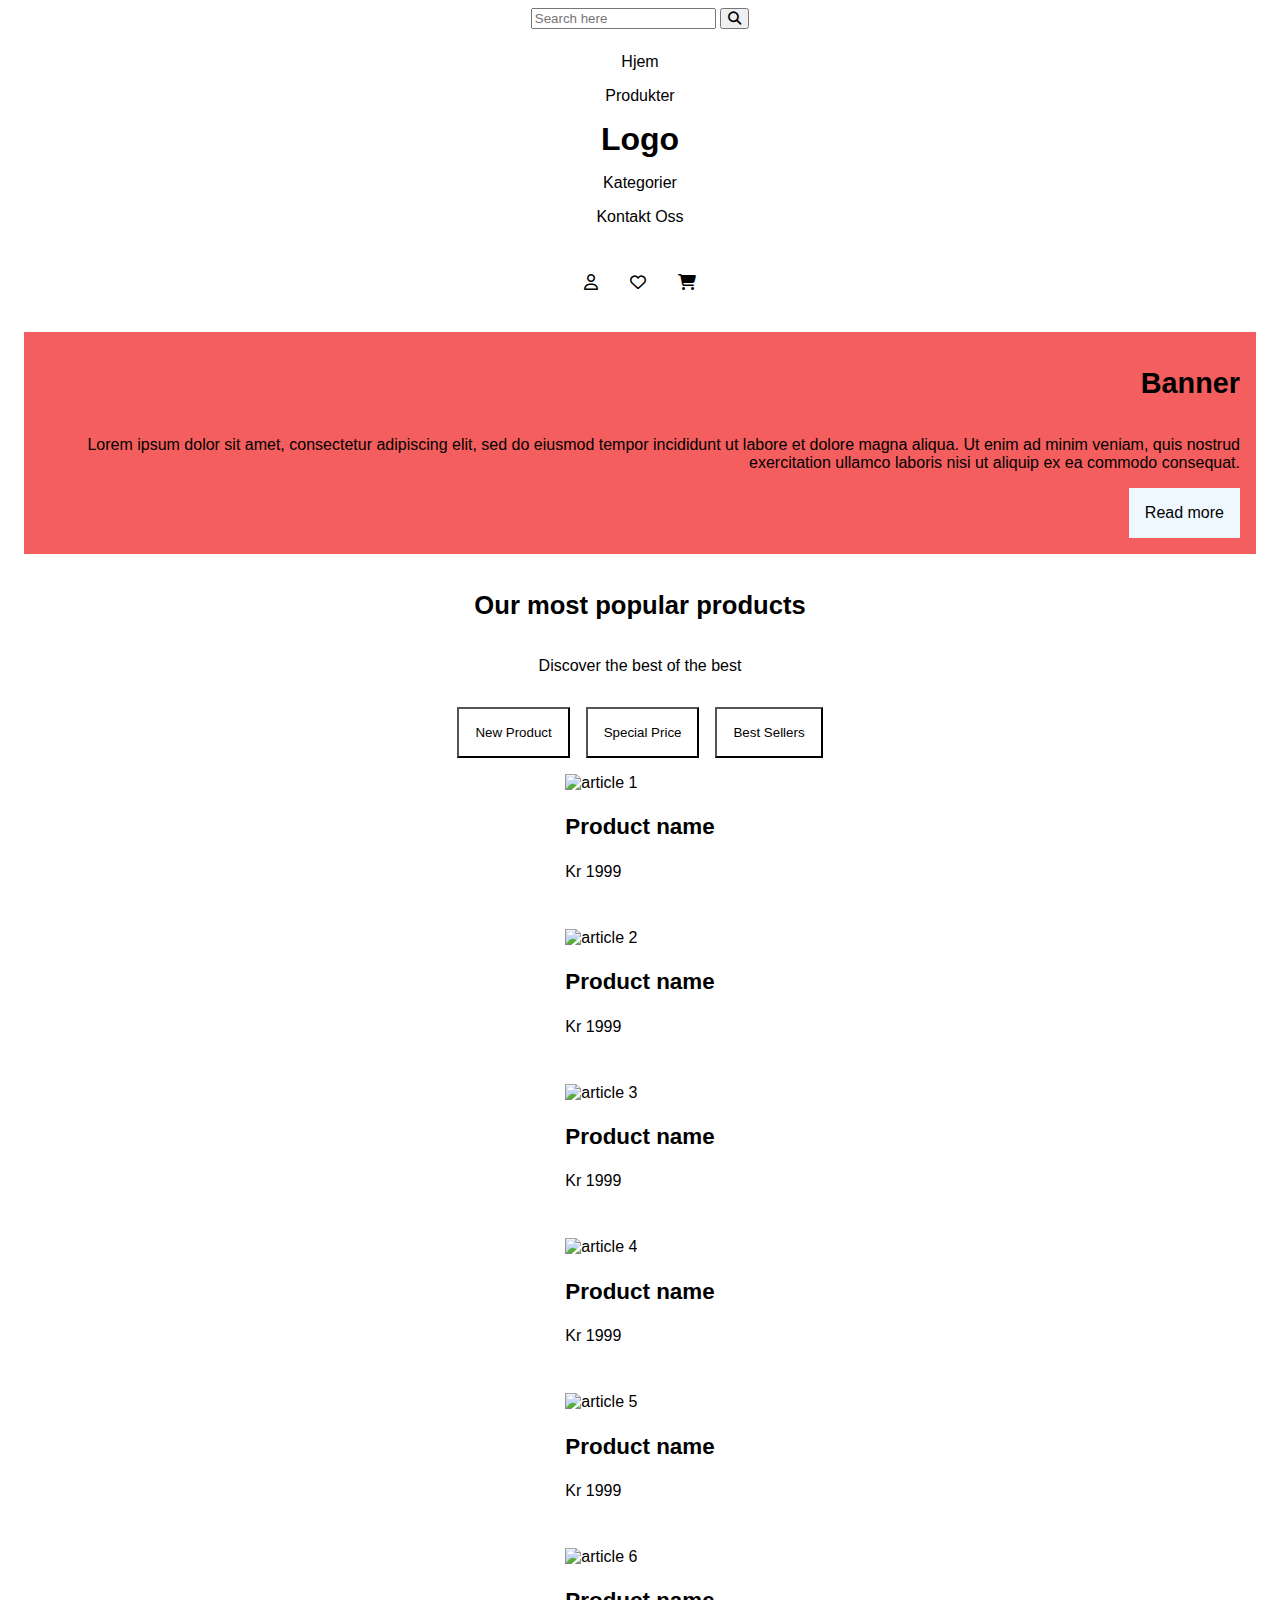
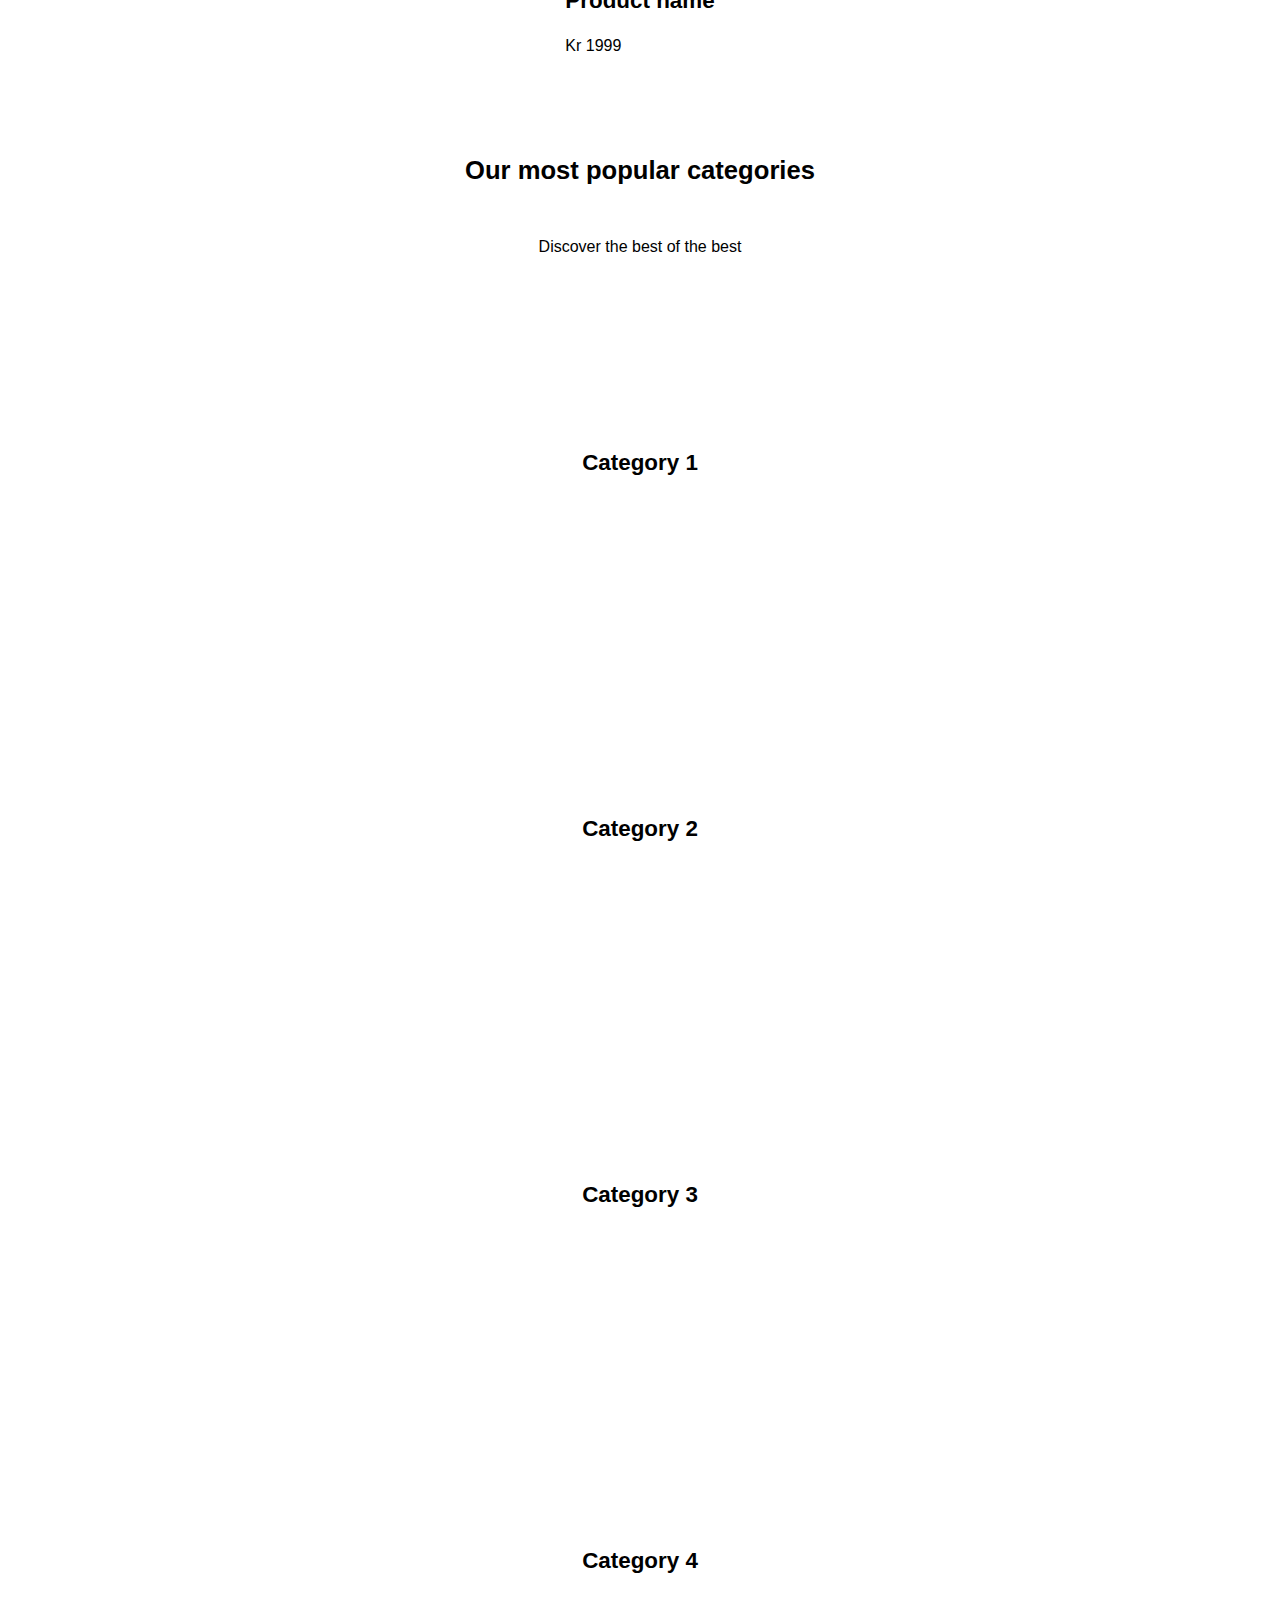
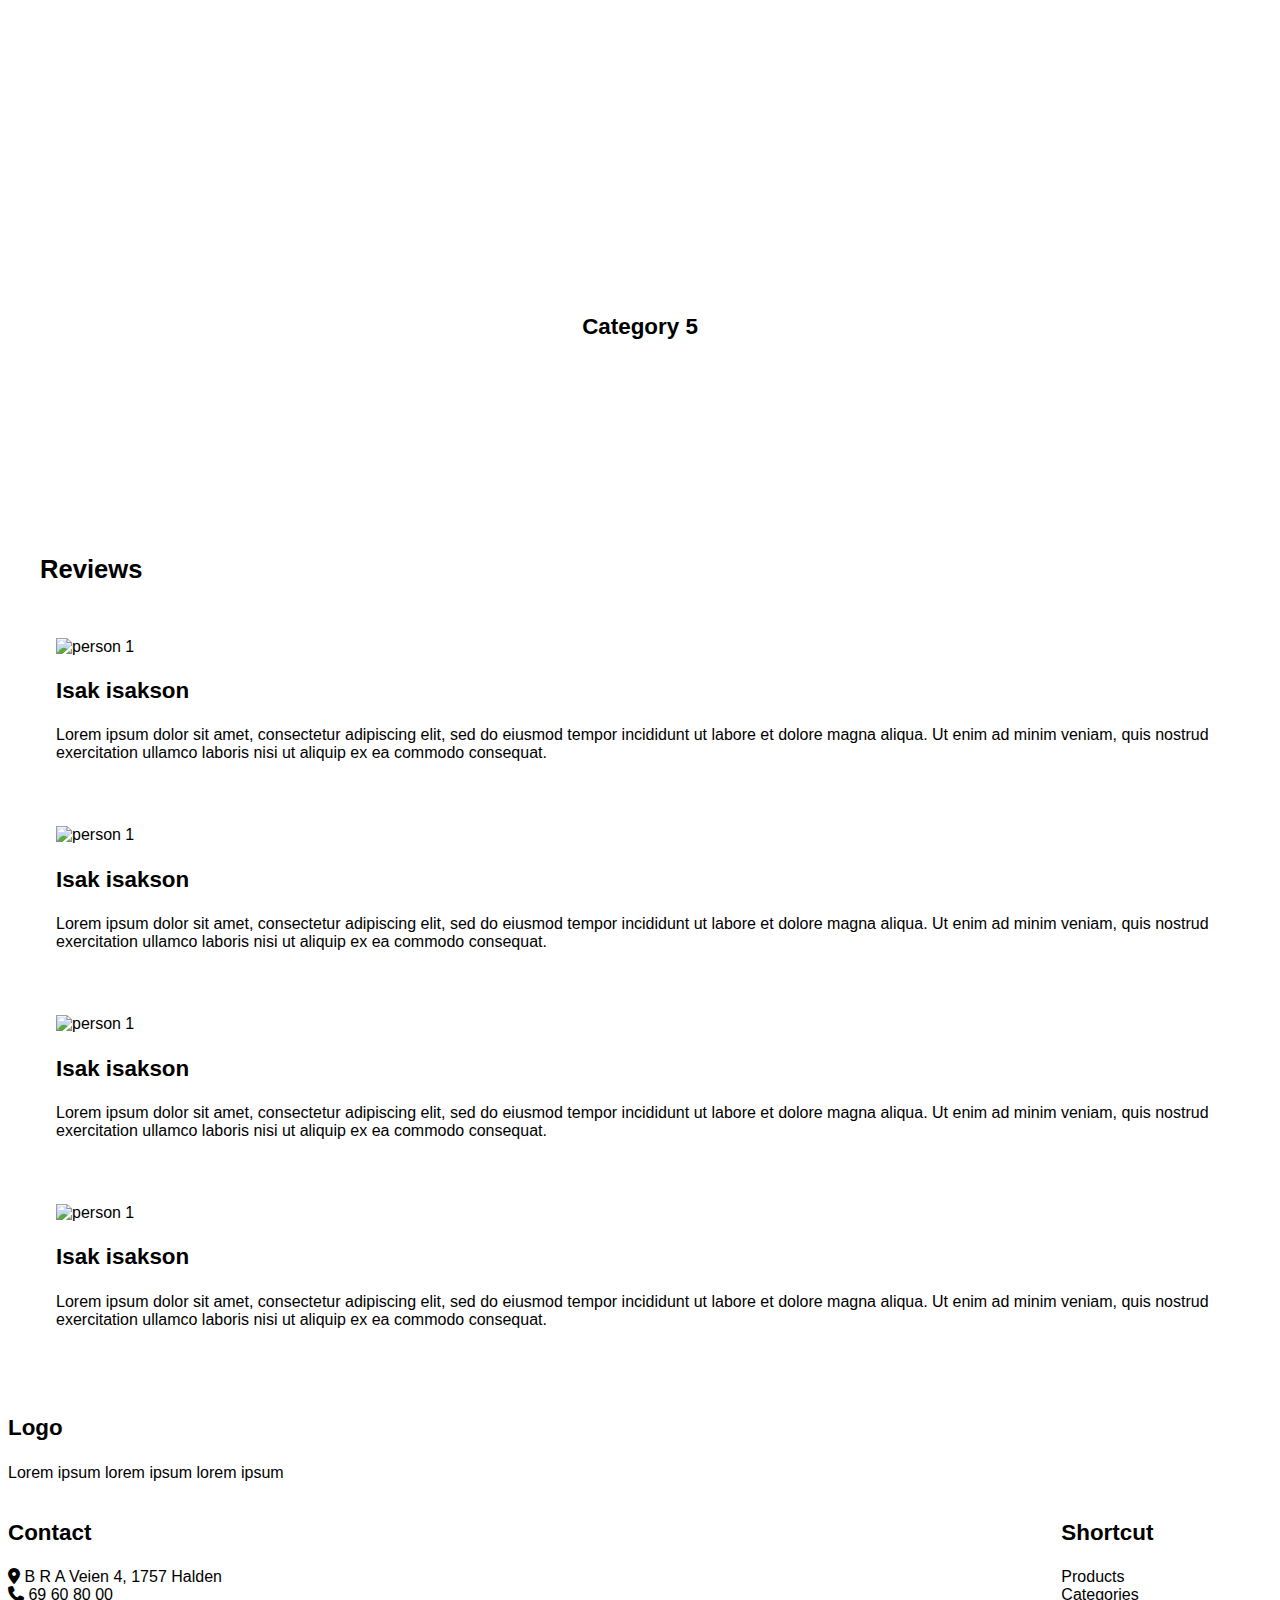
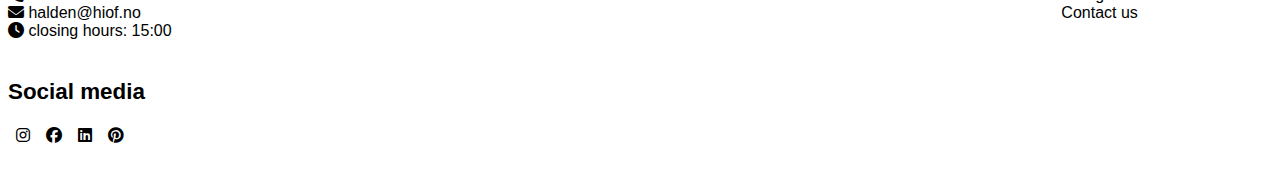
==== commit ddd7a52d: "E krav finished" ====
--- a/EKSAMEN/index.html
+++ b/EKSAMEN/index.html
@@ -11,21 +11,22 @@
     <title>Eksamen | Forside</title>
 </head>
 <body>
-    <header>
-        <nav class="global-nav">
+    <header id="global-header">
+        <nav>
             <form>
                 <label>
-                    <input type="search" placeholder="Søk her" title="Search">
+                    <input type="search" placeholder="Search here" title="Search">
+                    <button type="button"><i class="fa-solid fa-magnifying-glass"></i></button>
                 </label>
             </form>
             <ul>
                 <li><a href="index.html">Hjem</a></li>
                 <li><a href="#popular-products">Produkter</a></li>
-                <li><a href="index.html">Logo</a></li>
+                <li><a href="index.html"><span id="logo">Logo</span></a></li>
                 <li><a href="#popular-categories">Kategorier</a></li>
                 <li><a href="#global-footer">Kontakt Oss</a></li>
             </ul>
-            <ul>
+            <ul class="icon-list">
                 <li><a href="#"><i class="fa-regular fa-user"></i></a></li>
                 <li><a href="#"><i class="fa-regular fa-heart"></i></a></li>
                 <li><a href="checkout.html"><i class="fa-solid fa-cart-shopping"></i></a></li>
@@ -35,51 +36,53 @@
     <main>
         <section id="banner">
             <h1>Banner</h1>
-            <p>This is a banner</p>
-            <a href="#">link</a>
+            <p>Lorem ipsum dolor sit amet, consectetur adipiscing elit, sed do eiusmod tempor incididunt ut labore et dolore magna aliqua. Ut enim ad minim veniam, quis nostrud exercitation ullamco laboris nisi ut aliquip ex ea commodo consequat.</p>
+            <a href="#">Read more</a>
         </section>
         <section id="popular-products">
             <h2>Our most popular products</h2>
             <p>Discover the best of the best</p>
-            <button type="button">New Product</button>
-            <button type="button">Special Price</button>
-            <button type="button">Best Sellers</button>
-            <article>
+            <ul id="buttons">
+                <li><button type="button">New Product</button></li>
+                <li><button type="button">Special Price</button></li>
+                <li><button type="button">Best Sellers</button></li>
+            </ul>
+            <article class="product-card">
                 <picture>
                     <img src="https://picsum.photos/350" alt="article 1">
                 </picture>
                 <a href="product.html"><h3>Product name</h3></a>
                 <p>Kr 1999</p>
             </article>
-            <article>
+            <article class="product-card">
                 <picture>
                     <img src="https://picsum.photos/350" alt="article 2">
                 </picture>
                 <a href="product.html"><h3>Product name</h3></a>
                 <p>Kr 1999</p>
             </article>
-            <article>
+            <article class="product-card">
                 <picture>
                     <img src="https://picsum.photos/350" alt="article 3">
                 </picture>
                 <a href="product.html"><h3>Product name</h3></a>
                 <p>Kr 1999</p>
             </article>
-            <article>
+            <article class="product-card">
                 <picture>
                     <img src="https://picsum.photos/350" alt="article 4">
                 </picture>
                 <a href="product.html"><h3>Product name</h3></a>
                 <p>Kr 1999</p>
             </article>
-            <article>
+            <article class="product-card">
                 <picture>
                     <img src="https://picsum.photos/350" alt="article 5">
                 </picture>
                 <a href="product.html"><h3>Product name</h3></a>
                 <p>Kr 1999</p>
             </article>
-            <article>
+            <article class="product-card">
                 <picture>
                     <img src="https://picsum.photos/350" alt="article 6">
                 </picture>
@@ -92,33 +95,18 @@
             <p>Discover the best of the best</p>
             <article>
                 <a href="#"><h3>Category 1</h3></a>
-                <picture>
-                    <img src="https://picsum.photos/350" alt="article 1">
-                </picture>
             </article>
             <article>
                 <a href="#"><h3>Category 2</h3></a>
-                <picture>
-                    <img src="https://picsum.photos/350" alt="article 2">
-                </picture>
             </article>
             <article>
                 <a href="#"><h3>Category 3</h3></a>
-                <picture>
-                    <img src="https://picsum.photos/350" alt="article 3">
-                </picture>
             </article>
             <article>
                 <a href="#"><h3>Category 4</h3></a>
-                <picture>
-                    <img src="https://picsum.photos/350" alt="article 4">
-                </picture>
             </article>
             <article>
                 <a href="#"><h3>Category 5</h3></a>
-                <picture>
-                    <img src="https://picsum.photos/350" alt="article 5">
-                </picture>
             </article>
         </section>
         <section id="review">
@@ -128,58 +116,58 @@
                     <img src="https://picsum.photos/350" alt="person 1">
                 </picture>
                 <h3>Isak isakson</h3>
-                <p>This product sucks!!</p>
+                <p>Lorem ipsum dolor sit amet, consectetur adipiscing elit, sed do eiusmod tempor incididunt ut labore et dolore magna aliqua. Ut enim ad minim veniam, quis nostrud exercitation ullamco laboris nisi ut aliquip ex ea commodo consequat.</p>
             </article>
             <article>
                 <picture>
                     <img src="https://picsum.photos/350" alt="person 1">
                 </picture>
                 <h3>Isak isakson</h3>
-                <p>This product sucks!!</p>
+                <p>Lorem ipsum dolor sit amet, consectetur adipiscing elit, sed do eiusmod tempor incididunt ut labore et dolore magna aliqua. Ut enim ad minim veniam, quis nostrud exercitation ullamco laboris nisi ut aliquip ex ea commodo consequat.</p>
             </article>
             <article>
                 <picture>
                     <img src="https://picsum.photos/350" alt="person 1">
                 </picture>
                 <h3>Isak isakson</h3>
-                <p>This product sucks!!</p>
+                <p>Lorem ipsum dolor sit amet, consectetur adipiscing elit, sed do eiusmod tempor incididunt ut labore et dolore magna aliqua. Ut enim ad minim veniam, quis nostrud exercitation ullamco laboris nisi ut aliquip ex ea commodo consequat.</p>
             </article>
             <article>
                 <picture>
                     <img src="https://picsum.photos/350" alt="person 1">
                 </picture>
                 <h3>Isak isakson</h3>
-                <p>This product sucks!!</p>
+                <p>Lorem ipsum dolor sit amet, consectetur adipiscing elit, sed do eiusmod tempor incididunt ut labore et dolore magna aliqua. Ut enim ad minim veniam, quis nostrud exercitation ullamco laboris nisi ut aliquip ex ea commodo consequat.</p>
             </article>
         </section>
     </main>
     <footer id="global-footer">
-        <section>
+        <section id="footer-logo">
             <h3>Logo</h3>
             <p>Lorem ipsum lorem ipsum lorem ipsum</p>
         </section>
-        <section>
-            <h3>Kontakt</h3>
+        <section id="contact">
+            <h3>Contact</h3>
             <ul>
                 <li><i class="fa-solid fa-location-dot"></i> B R A Veien 4, 1757 Halden</li>
                 <li><i class="fa-solid fa-phone"></i> 69 60 80 00</li>
                 <li><i class="fa-solid fa-envelope"></i> halden@hiof.no</li>
-                <li><i class="fa-solid fa-clock"></i> Stenger 15:00</li>
+                <li><i class="fa-solid fa-clock"></i> closing hours: 15:00</li>
             </ul>
         </section>
-        <section>
-            <h3>Snarvei</h3>
+        <section id="shortcut">
+            <h3>Shortcut</h3>
             <nav>
                 <ul>
-                    <li><a href="#popular-products">Produkter</a></li>
-                    <li><a href="#popular-categories">Kategorier</a></li>
-                    <li><a href="#global-footer">Kontakt Oss</a></li>
+                    <li><a href="#popular-products">Products</a></li>
+                    <li><a href="#popular-categories">Categories</a></li>
+                    <li><a href="#global-footer">Contact us</a></li>
                 </ul>
             </nav>
         </section>
-        <section>
-            <h3>Sosiale medier</h3>
-            <ul>
+        <section id="social-media">
+            <h3>Social media</h3>
+            <ul class="icon-list">
                 <li><a href="https://www.instagram.com" target="_blank"><i class="fa-brands fa-instagram"></i></a></li>
                 <li><a href="https://www.facebook.com" target="_blank"><i class="fa-brands fa-facebook"></i></a></li>
                 <li><a href="https://www.linkedin.com" target="_blank"><i class="fa-brands fa-linkedin"></i></a></li>
--- a/EKSAMEN/css/style.css
+++ b/EKSAMEN/css/style.css
@@ -3,4 +3,242 @@
 }
 body{
     font-family: Arial, Helvetica, sans-serif;
+}
+
+h1{font-size: 1.8rem;}
+h2{font-size: 1.6rem;}
+h3{font-size: 1.4rem;}
+h4{font-size: 1.2rem;}
+p, a{font-size: 1rem;}
+
+h1, h2, h3, h4, p, a{color: #000000;}
+
+img{
+    width: 100%;
+}
+
+ul{
+    list-style: none;
+    padding: 0;
+}
+
+a{
+    text-decoration: none;
+}
+
+main{
+    padding: 1rem;
+}
+
+main section{
+    display: flex;
+    flex-direction: column;
+    align-items: center;
+    text-align: center;
+    padding: 1rem;
+}
+
+#checkout-page section{
+    align-items: start;
+    text-align: start;
+}
+
+#global-header{
+    nav{
+        display: flex;
+        flex-direction: column;
+        align-items: center;
+    }
+    label{
+        align-items: center;
+        text-align: center;
+    }
+    ul {
+        text-align: center;
+    }
+
+    a{
+        display: inline-block;
+        padding: 0.5rem 1rem;
+    }
+}
+
+#logo{
+    margin: 1rem;
+    padding: 1rem;
+    font-weight: bold;
+    font-size: 2rem;
+}
+#global-footer{
+    display: grid;
+    grid-template-columns: 5fr 1fr;
+    grid-template-rows: auto auto auto;
+}
+#footer-logo{
+    grid-column: 1/3;
+    grid-row: 1/2;
+}
+#contact{
+    grid-column: 1/2;
+    grid-row: 2/3;
+}
+#shortcut{
+    grid-column: 2/3;
+    grid-row: 2/3;
+}
+#social-media{
+    grid-column: 1/3;
+    grid-row: 3/4;
+}
+
+#banner{
+    flex-wrap: wrap;
+    background-color: #f55e5e;
+    justify-content: space-between;
+    align-items: end;
+    text-align: end;
+    h1{
+        padding: 0;
+    }
+    a{
+        display: inline-block;
+        padding: 1rem;
+        align-self: flex-end;
+        background-color: aliceblue;
+    }
+}
+#popular-products{
+    ul {
+        gap: 1rem;
+        display: flex;
+        flex-direction: row;
+
+        button{
+            justify-content: space-around;
+            background-color: transparent;
+            padding: 1rem;
+            border-color: #000000;
+        }
+    }
+}
+#popular-categories{
+    gap: 1rem;
+    article{
+        display: flex;
+        justify-content: center;
+        align-items: center;
+        background-image: url(https://picsum.photos/350);
+        height: 350px;
+        width: 350px;
+    }
+}
+#review{
+    gap: 1rem;
+    flex-direction: column;
+    align-items: start;
+    text-align: start;
+
+    article{
+        padding: 1rem;
+    }
+    img{max-width: 100px;}
+}
+
+#checkout-page form{
+    display: flex;
+    flex-direction: column;
+    width: 100%;
+
+    label input{
+        width: 100%;
+        padding: 1rem;
+        margin-bottom: 0.5rem;
+    }
+    button{
+        justify-content: space-around;
+        background-color: rgb(70, 68, 68);
+        color: white;
+        padding: 1rem;
+        border-color: #000000;
+    }
+}
+
+
+#breadcrumbs{
+    width: 100%;
+    ol{
+        display: flex;
+        list-style: none;
+        gap: 0.2rem;
+        padding: 0;
+        margin: 1rem 0;
+    }
+}
+
+.radio-form{
+    input{
+        margin: 0.5rem;
+    }
+    label{
+        margin-left: 0.5rem;
+        font-weight: bold;
+    }
+    span{
+        display: block;
+        margin-left: 3rem;
+    }
+}
+
+#pay-form{
+    p{
+        text-align: center;
+    }
+}
+
+#cost{
+    font-weight: bold;
+}
+
+#user-info{
+    a{
+        margin-top: 1rem;
+        text-align: center;
+        text-decoration: underline;
+        color: blue;
+    }
+}
+
+.product-card{
+    margin-bottom: 2rem;
+    text-align: start;
+    
+    img{
+        width: 100%;
+    }
+
+    section{
+        display: flex;
+        flex-direction: row;
+        flex-wrap: wrap;
+        justify-content: space-between;
+        padding: 0;
+        margin: 0;
+    }
+}
+
+#products{
+    gap: 0.5rem;
+}
+
+.icon-list{
+    display: flex;
+    flex-direction: row;  
+    
+    a{
+        padding: 0.5rem;
+    }
+}
+
+#checkout-page .product-card{
+    width: 100%;
 }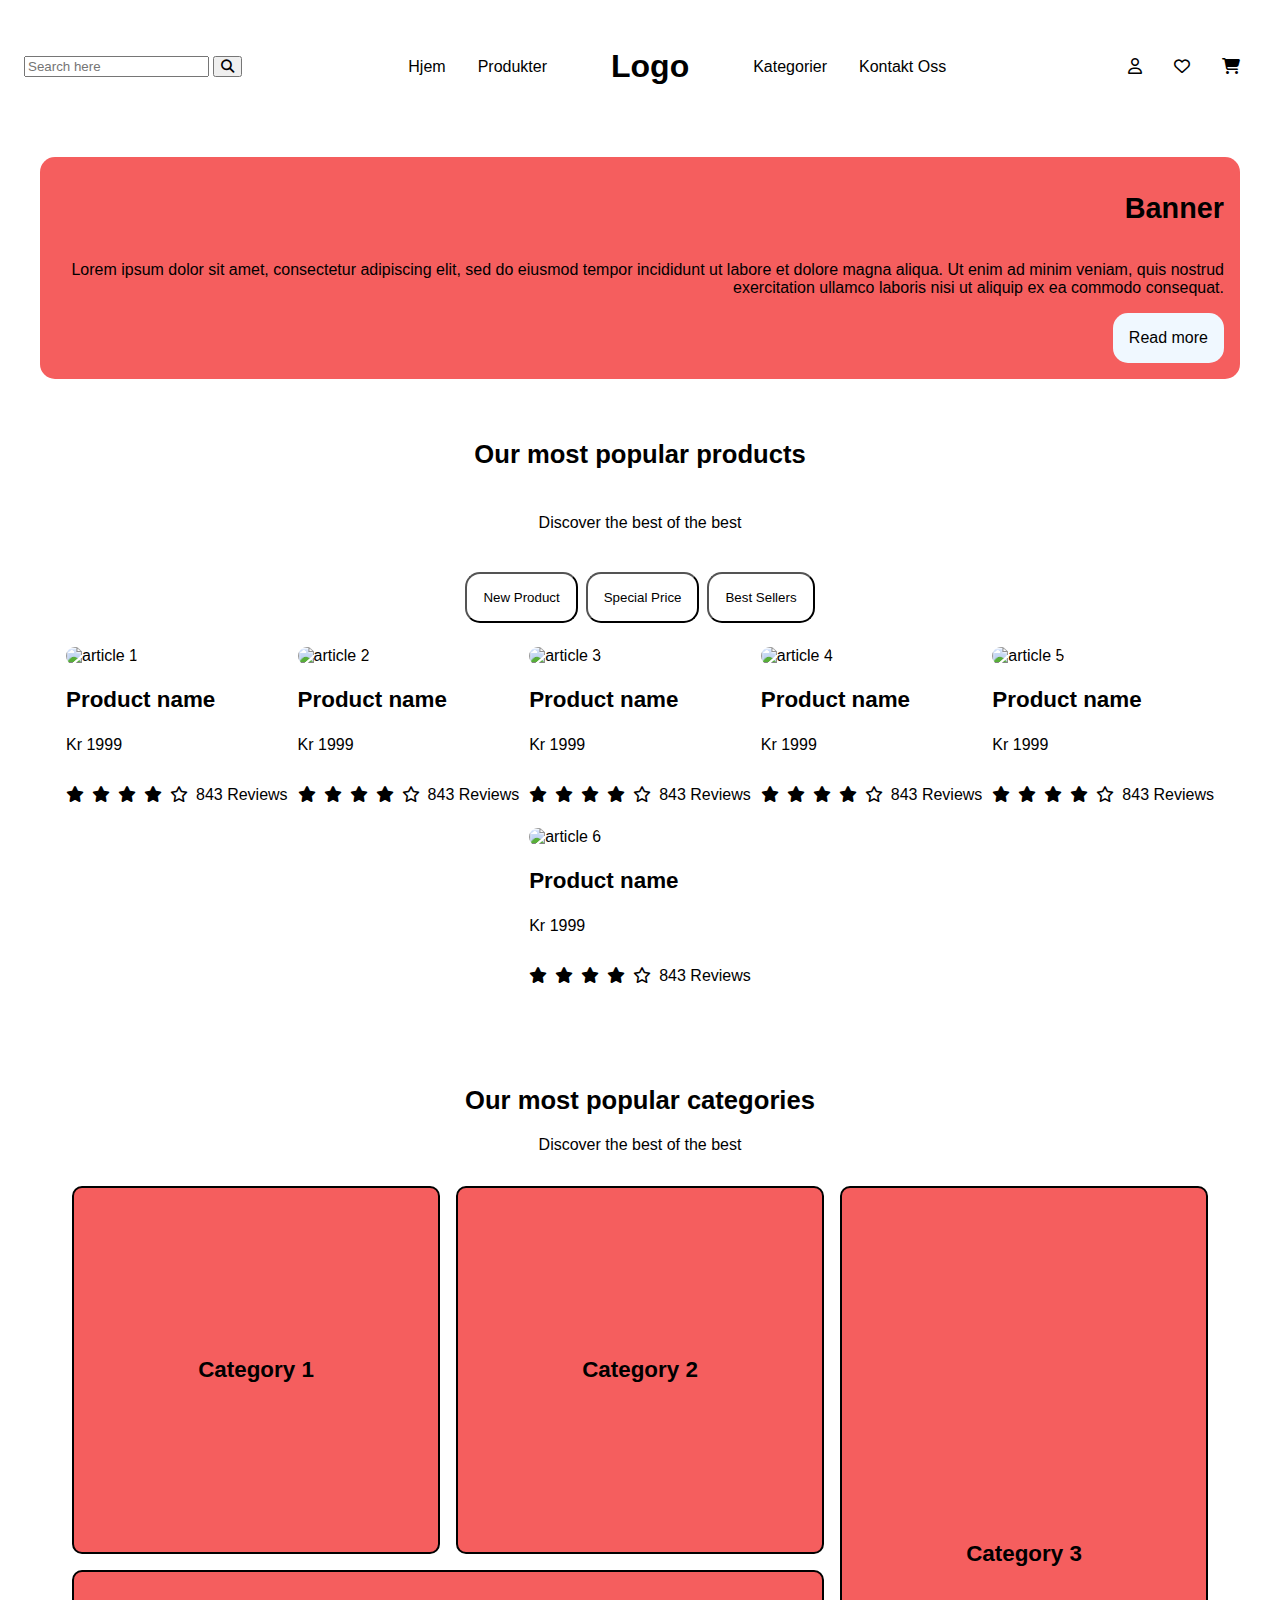
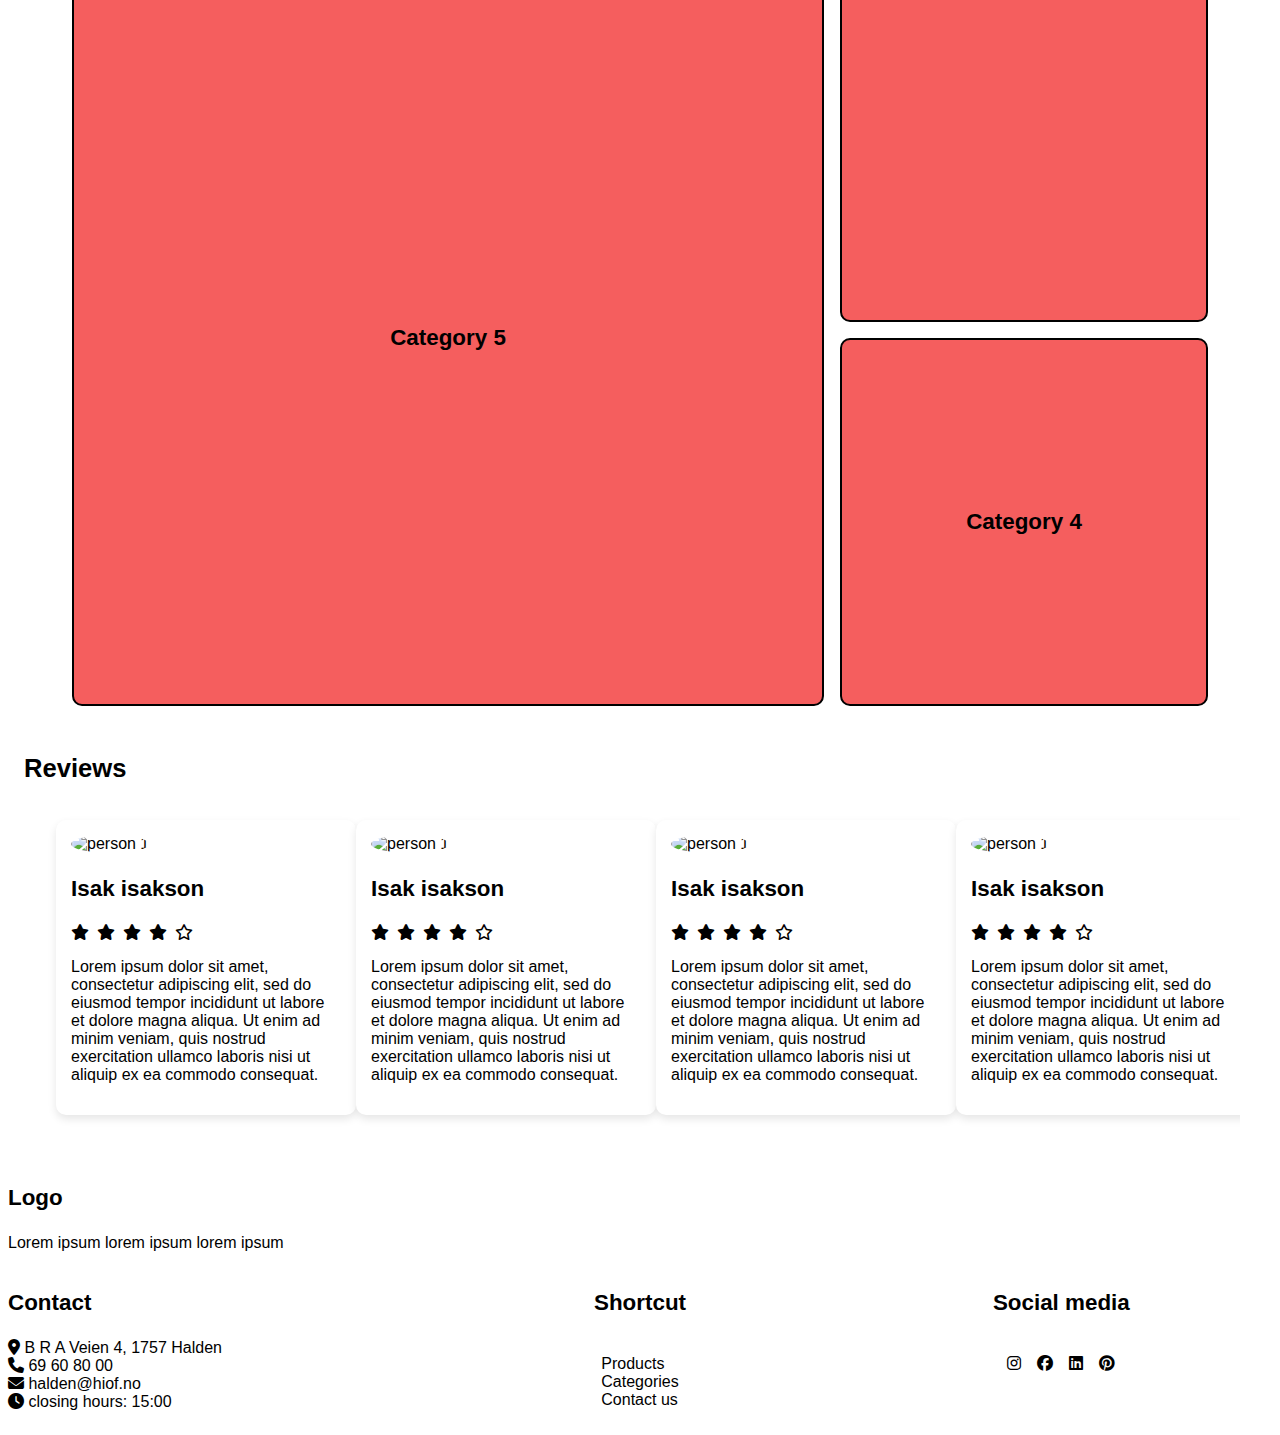
==== commit 1c6a0409: "finished?" ====
--- a/EKSAMEN/index.html
+++ b/EKSAMEN/index.html
@@ -16,8 +16,8 @@
             <form>
                 <label>
                     <input type="search" placeholder="Search here" title="Search">
-                    <button type="button"><i class="fa-solid fa-magnifying-glass"></i></button>
                 </label>
+                <button type="button"><i class="fa-solid fa-magnifying-glass"></i></button>
             </form>
             <ul>
                 <li><a href="index.html">Hjem</a></li>
@@ -53,6 +53,14 @@
                 </picture>
                 <a href="product.html"><h3>Product name</h3></a>
                 <p>Kr 1999</p>
+                <ul class="stars">
+                    <li><i class="fa-solid fa-star"></i></li>
+                    <li><i class="fa-solid fa-star"></i></li>
+                    <li><i class="fa-solid fa-star"></i></li>
+                    <li><i class="fa-solid fa-star"></i></li>
+                    <li><i class="fa-regular fa-star"></i></li>
+                    <li><p>843 Reviews</p></li>
+                </ul>
             </article>
             <article class="product-card">
                 <picture>
@@ -60,6 +68,14 @@
                 </picture>
                 <a href="product.html"><h3>Product name</h3></a>
                 <p>Kr 1999</p>
+                <ul class="stars">
+                    <li><i class="fa-solid fa-star"></i></li>
+                    <li><i class="fa-solid fa-star"></i></li>
+                    <li><i class="fa-solid fa-star"></i></li>
+                    <li><i class="fa-solid fa-star"></i></li>
+                    <li><i class="fa-regular fa-star"></i></li>
+                    <li><p>843 Reviews</p></li>
+                </ul>
             </article>
             <article class="product-card">
                 <picture>
@@ -67,6 +83,14 @@
                 </picture>
                 <a href="product.html"><h3>Product name</h3></a>
                 <p>Kr 1999</p>
+                <ul class="stars">
+                    <li><i class="fa-solid fa-star"></i></li>
+                    <li><i class="fa-solid fa-star"></i></li>
+                    <li><i class="fa-solid fa-star"></i></li>
+                    <li><i class="fa-solid fa-star"></i></li>
+                    <li><i class="fa-regular fa-star"></i></li>
+                    <li><p>843 Reviews</p></li>
+                </ul>
             </article>
             <article class="product-card">
                 <picture>
@@ -74,6 +98,14 @@
                 </picture>
                 <a href="product.html"><h3>Product name</h3></a>
                 <p>Kr 1999</p>
+                <ul class="stars">
+                    <li><i class="fa-solid fa-star"></i></li>
+                    <li><i class="fa-solid fa-star"></i></li>
+                    <li><i class="fa-solid fa-star"></i></li>
+                    <li><i class="fa-solid fa-star"></i></li>
+                    <li><i class="fa-regular fa-star"></i></li>
+                    <li><p>843 Reviews</p></li>
+                </ul>
             </article>
             <article class="product-card">
                 <picture>
@@ -81,62 +113,136 @@
                 </picture>
                 <a href="product.html"><h3>Product name</h3></a>
                 <p>Kr 1999</p>
-            </article>
-            <article class="product-card">
+                <ul class="stars">
+                    <li><i class="fa-solid fa-star"></i></li>
+                    <li><i class="fa-solid fa-star"></i></li>
+                    <li><i class="fa-solid fa-star"></i></li>
+                    <li><i class="fa-solid fa-star"></i></li>
+                    <li><i class="fa-regular fa-star"></i></li>
+                    <li><p>843 Reviews</p></li>
+                </ul>
+            </article>
+            <article class="product-card" id="article-6">
                 <picture>
                     <img src="https://picsum.photos/350" alt="article 6">
                 </picture>
                 <a href="product.html"><h3>Product name</h3></a>
                 <p>Kr 1999</p>
+                <ul class="stars">
+                    <li><i class="fa-solid fa-star"></i></li>
+                    <li><i class="fa-solid fa-star"></i></li>
+                    <li><i class="fa-solid fa-star"></i></li>
+                    <li><i class="fa-solid fa-star"></i></li>
+                    <li><i class="fa-regular fa-star"></i></li>
+                    <li><p>843 Reviews</p></li>
+                </ul>
             </article>
         </section>
         <section id="popular-categories">
-            <h2>Our most popular categories</h2>
-            <p>Discover the best of the best</p>
-            <article>
+            <header>
+                <h2>Our most popular categories</h2>
+                <p>Discover the best of the best</p>
+            </header>
+            <article id="category-1">
                 <a href="#"><h3>Category 1</h3></a>
             </article>
-            <article>
+            <article id="category-2">
                 <a href="#"><h3>Category 2</h3></a>
             </article>
-            <article>
+            <article id="category-3">
                 <a href="#"><h3>Category 3</h3></a>
             </article>
-            <article>
+            <article id="category-4">
                 <a href="#"><h3>Category 4</h3></a>
             </article>
-            <article>
+            <article id="category-5">
                 <a href="#"><h3>Category 5</h3></a>
             </article>
         </section>
+        <h2>Reviews</h2>
         <section id="review">
-            <h2>Reviews</h2>
-            <article>
-                <picture>
-                    <img src="https://picsum.photos/350" alt="person 1">
-                </picture>
-                <h3>Isak isakson</h3>
-                <p>Lorem ipsum dolor sit amet, consectetur adipiscing elit, sed do eiusmod tempor incididunt ut labore et dolore magna aliqua. Ut enim ad minim veniam, quis nostrud exercitation ullamco laboris nisi ut aliquip ex ea commodo consequat.</p>
-            </article>
-            <article>
-                <picture>
-                    <img src="https://picsum.photos/350" alt="person 1">
-                </picture>
-                <h3>Isak isakson</h3>
-                <p>Lorem ipsum dolor sit amet, consectetur adipiscing elit, sed do eiusmod tempor incididunt ut labore et dolore magna aliqua. Ut enim ad minim veniam, quis nostrud exercitation ullamco laboris nisi ut aliquip ex ea commodo consequat.</p>
-            </article>
-            <article>
-                <picture>
-                    <img src="https://picsum.photos/350" alt="person 1">
-                </picture>
-                <h3>Isak isakson</h3>
-                <p>Lorem ipsum dolor sit amet, consectetur adipiscing elit, sed do eiusmod tempor incididunt ut labore et dolore magna aliqua. Ut enim ad minim veniam, quis nostrud exercitation ullamco laboris nisi ut aliquip ex ea commodo consequat.</p>
-            </article>
-            <article>
-                <picture>
-                    <img src="https://picsum.photos/350" alt="person 1">
-                </picture>
-                <h3>Isak isakson</h3>
+            <article class="reviewer">
+                <picture>
+                    <img src="https://picsum.photos/350" alt="person 1">
+                </picture>
+                <h3>Isak isakson</h3>
+                <ul class="stars">
+                    <li><i class="fa-solid fa-star"></i></li>
+                    <li><i class="fa-solid fa-star"></i></li>
+                    <li><i class="fa-solid fa-star"></i></li>
+                    <li><i class="fa-solid fa-star"></i></li>
+                    <li><i class="fa-regular fa-star"></i></li>
+                </ul>
+                <p>Lorem ipsum dolor sit amet, consectetur adipiscing elit, sed do eiusmod tempor incididunt ut labore et dolore magna aliqua. Ut enim ad minim veniam, quis nostrud exercitation ullamco laboris nisi ut aliquip ex ea commodo consequat.</p>
+            </article>
+            <article class="reviewer">
+                <picture>
+                    <img src="https://picsum.photos/350" alt="person 1">
+                </picture>
+                <h3>Isak isakson</h3>
+                <ul class="stars">
+                    <li><i class="fa-solid fa-star"></i></li>
+                    <li><i class="fa-solid fa-star"></i></li>
+                    <li><i class="fa-solid fa-star"></i></li>
+                    <li><i class="fa-solid fa-star"></i></li>
+                    <li><i class="fa-regular fa-star"></i></li>
+                </ul>
+                <p>Lorem ipsum dolor sit amet, consectetur adipiscing elit, sed do eiusmod tempor incididunt ut labore et dolore magna aliqua. Ut enim ad minim veniam, quis nostrud exercitation ullamco laboris nisi ut aliquip ex ea commodo consequat.</p>
+            </article>
+            <article class="reviewer">
+                <picture>
+                    <img src="https://picsum.photos/350" alt="person 1">
+                </picture>
+                <h3>Isak isakson</h3>
+                <ul class="stars">
+                    <li><i class="fa-solid fa-star"></i></li>
+                    <li><i class="fa-solid fa-star"></i></li>
+                    <li><i class="fa-solid fa-star"></i></li>
+                    <li><i class="fa-solid fa-star"></i></li>
+                    <li><i class="fa-regular fa-star"></i></li>
+                </ul>
+                <p>Lorem ipsum dolor sit amet, consectetur adipiscing elit, sed do eiusmod tempor incididunt ut labore et dolore magna aliqua. Ut enim ad minim veniam, quis nostrud exercitation ullamco laboris nisi ut aliquip ex ea commodo consequat.</p>
+            </article>
+            <article class="reviewer">
+                <picture>
+                    <img src="https://picsum.photos/350" alt="person 1">
+                </picture>
+                <h3>Isak isakson</h3>
+                <ul class="stars">
+                    <li><i class="fa-solid fa-star"></i></li>
+                    <li><i class="fa-solid fa-star"></i></li>
+                    <li><i class="fa-solid fa-star"></i></li>
+                    <li><i class="fa-solid fa-star"></i></li>
+                    <li><i class="fa-regular fa-star"></i></li>
+                </ul>
+                <p>Lorem ipsum dolor sit amet, consectetur adipiscing elit, sed do eiusmod tempor incididunt ut labore et dolore magna aliqua. Ut enim ad minim veniam, quis nostrud exercitation ullamco laboris nisi ut aliquip ex ea commodo consequat.</p>
+            </article>
+            <article class="reviewer">
+                <picture>
+                    <img src="https://picsum.photos/350" alt="person 1">
+                </picture>
+                <h3>Isak isakson</h3>
+                <ul class="stars">
+                    <li><i class="fa-solid fa-star"></i></li>
+                    <li><i class="fa-solid fa-star"></i></li>
+                    <li><i class="fa-solid fa-star"></i></li>
+                    <li><i class="fa-solid fa-star"></i></li>
+                    <li><i class="fa-regular fa-star"></i></li>
+                </ul>
+                <p>Lorem ipsum dolor sit amet, consectetur adipiscing elit, sed do eiusmod tempor incididunt ut labore et dolore magna aliqua. Ut enim ad minim veniam, quis nostrud exercitation ullamco laboris nisi ut aliquip ex ea commodo consequat.</p>
+            </article>
+            <article class="reviewer">
+                <picture>
+                    <img src="https://picsum.photos/350" alt="person 1">
+                </picture>
+                <h3>Isak isakson</h3>
+                <ul class="stars">
+                    <li><i class="fa-solid fa-star"></i></li>
+                    <li><i class="fa-solid fa-star"></i></li>
+                    <li><i class="fa-solid fa-star"></i></li>
+                    <li><i class="fa-solid fa-star"></i></li>
+                    <li><i class="fa-regular fa-star"></i></li>
+                </ul>
                 <p>Lorem ipsum dolor sit amet, consectetur adipiscing elit, sed do eiusmod tempor incididunt ut labore et dolore magna aliqua. Ut enim ad minim veniam, quis nostrud exercitation ullamco laboris nisi ut aliquip ex ea commodo consequat.</p>
             </article>
         </section>
--- a/EKSAMEN/css/style.css
+++ b/EKSAMEN/css/style.css
@@ -26,16 +26,17 @@
     text-decoration: none;
 }
 
-main{
+main, aside{
     padding: 1rem;
 }
 
-main section{
+main section, aside{
     display: flex;
     flex-direction: column;
     align-items: center;
     text-align: center;
     padding: 1rem;
+    margin: 1rem;
 }
 
 #checkout-page section{
@@ -97,6 +98,7 @@
     justify-content: space-between;
     align-items: end;
     text-align: end;
+    border-radius: 15px;
     h1{
         padding: 0;
     }
@@ -105,19 +107,29 @@
         padding: 1rem;
         align-self: flex-end;
         background-color: aliceblue;
+        border-radius: 15px;
     }
 }
 #popular-products{
     ul {
-        gap: 1rem;
         display: flex;
         flex-direction: row;
-
+        gap: 0.5rem;
+        align-items: center;
         button{
             justify-content: space-around;
             background-color: transparent;
             padding: 1rem;
             border-color: #000000;
+            border-radius: 15px;
+        }
+        button:hover {
+            background-color: #575757;
+            color: white;
+        }
+        button:active {
+            background-color: #575757;
+            color: white;
         }
     }
 }
@@ -127,21 +139,34 @@
         display: flex;
         justify-content: center;
         align-items: center;
-        background-image: url(https://picsum.photos/350);
+        background-color: #f55e5e;
+        border-radius: 10px;
         height: 350px;
         width: 350px;
     }
 }
+
 #review{
-    gap: 1rem;
-    flex-direction: column;
+    display: flex;
+    flex-direction: row;
     align-items: start;
+    overflow-x: auto;
+    flex: 1 1 auto;
+}
+
+.reviewer {
+    flex: 0 0 auto; /* Prevent shrinking or growing, keep natural size */
+    width: 300px; /* Set a fixed width for each article */
+    background-color: white;
+    border-radius: 10px;
+    box-shadow: 0 4px 8px rgba(0, 0, 0, 0.1);
+    padding: 15px;
     text-align: start;
-
-    article{
-        padding: 1rem;
-    }
-    img{max-width: 100px;}
+}
+
+.reviewer img {
+    max-width: 30%;
+    border-radius: 50%;
 }
 
 #checkout-page form{
@@ -163,6 +188,11 @@
     }
 }
 
+.stars{
+    display: flex;
+    flex-direction: row;
+    align-items: start;
+}
 
 #breadcrumbs{
     width: 100%;
@@ -195,6 +225,35 @@
     }
 }
 
+#cart{
+    h3, p{
+        margin: 0;
+        margin-left: 1rem;
+    }
+    h3{
+        margin-top: 1rem;
+    }
+    img{
+        width: 50%;
+    }
+    form{
+        display: flex;
+        flex-direction: row;
+        width: 10%;
+        padding: 1rem;
+        gap: 0.5rem;
+        label{
+            display: flex;
+            align-items: center;
+        }
+        select{
+            padding: 0.5rem;
+        }
+        input{
+            padding: 0.5rem;
+        }
+    }
+}
 #cost{
     font-weight: bold;
 }
@@ -208,12 +267,14 @@
     }
 }
 
+
 .product-card{
-    margin-bottom: 2rem;
+    margin: 0rem;
     text-align: start;
     
     img{
         width: 100%;
+        border-radius: 10px;
     }
 
     section{
@@ -226,9 +287,19 @@
     }
 }
 
+#prod-text{
+    display: flex;
+    align-items: start;
+}
+
 #products{
     gap: 0.5rem;
-}
+    img{
+        border-radius: 15px;
+    }
+}
+
+
 
 .icon-list{
     display: flex;
@@ -241,4 +312,177 @@
 
 #checkout-page .product-card{
     width: 100%;
-}+    
+    picture{
+        margin-left: 1rem;
+    }
+}
+
+@media only screen and (min-width: 800px){
+    #global-header{
+        nav{
+            display: flex;
+            flex-direction: row;
+            justify-content: space-between;
+            align-items: center;
+            padding: 1rem;
+        }
+        ul{
+            display: flex;
+            align-items: center;
+        }
+    }
+    #banner{
+        margin-top: 1rem;
+        overflow-x: auto;
+    }
+    #cart{
+        border: 1px solid #ccc;
+        padding-left: 10rem;
+    }
+
+    #popular-products{
+        display: flex;
+        flex-direction: row;
+        flex-wrap: wrap;
+        justify-content: space-evenly;
+        gap: 0.5rem;
+        margin: 1.5rem;
+        h2, p{
+            width: 100%;
+            justify-content: center;
+        }
+        img{
+            border-radius: 15px;
+        }
+    }
+    #buttons{
+        gap: 1rem;
+        width: 100%;
+        justify-content: center;
+    }
+    .stars{
+        justify-content: start;
+        align-items: center;
+        gap: 0.5rem;
+        margin: 0;
+    }
+
+    #popular-categories{
+        display: grid;
+        grid-template-columns: 1fr 1fr 1fr;
+        grid-template-rows: auto auto auto auto;
+        gap: 1rem;
+        margin: 2rem;
+
+
+        #category-1, #category-2, #category-3, #category-4, #category-5, #popular-categories header{
+            padding: 3rem;
+            border-radius: 10px;
+        }
+        header{
+            grid-column: 1 / 4;
+            grid-row: 1 / 2;
+        }
+        #category-1{
+            grid-column: 1 / 2;
+            grid-row: 2 / 3;
+        }
+        #category-2{
+            grid-column: 2 / 3;
+            grid-row: 2 / 3;
+        }
+        #category-3{
+            grid-column: 3 / 4;
+            grid-row: 2 / 4;
+        }
+        #category-4{
+            grid-column: 3 / 4;
+            grid-row: 4 / 5;
+        }
+        #category-5{
+            grid-column: 1 / 3;
+            grid-row: 3 / 5;
+        }
+
+        #category-1, #category-2, #category-4{
+            aspect-ratio: 1;
+        }
+    
+        #category-3{
+            aspect-ratio: 1 / 2;
+        }
+    
+        #category-5{
+            aspect-ratio: 2 / 1;
+        }
+
+        article{
+            display: flex;
+            justify-content: center;
+            align-items: center;
+            padding: 1rem;
+            height: 100%;
+            width: 100%;
+            border: 2px solid black;
+        }
+    }
+
+    #user-info{
+        border: 1px solid #ccc;
+    }
+
+    
+
+    #global-footer{
+        display: grid;
+        grid-template-columns: 1fr 1fr 1fr;
+        grid-template-rows: auto auto;
+    }
+    #footer-logo{
+        grid-column: 1/3;
+        grid-row: 1/2;
+    }
+    #contact{
+        grid-column: 1/2;
+        grid-row: 2/3;
+    }
+    #shortcut{
+        grid-column: 2/3;
+        grid-row: 2/3;
+
+        display: flex;
+        align-items: center;
+        flex-direction: column;
+    }
+    #social-media{
+        grid-column: 3/4;
+        grid-row: 2/3;
+
+        display: flex;
+        align-items: center;
+        flex-direction: column;
+    }
+    #review{
+        display: flex;
+        flex-direction: row;
+        align-items: start;
+        overflow-x: auto;
+        flex: 1 1 auto;
+    }
+
+    .reviewer {
+        flex: 0 0 auto; /* Prevent shrinking or growing, keep natural size */
+        width: 300px; /* Set a fixed width for each article */
+        background-color: white;
+        border-radius: 10px;
+        box-shadow: 0 4px 8px rgba(0, 0, 0, 0.1);
+        padding: 15px;
+        text-align: start;
+    }
+
+    .reviewer img {
+        max-width: 40%;
+        border-radius: 50%;
+    }
+}
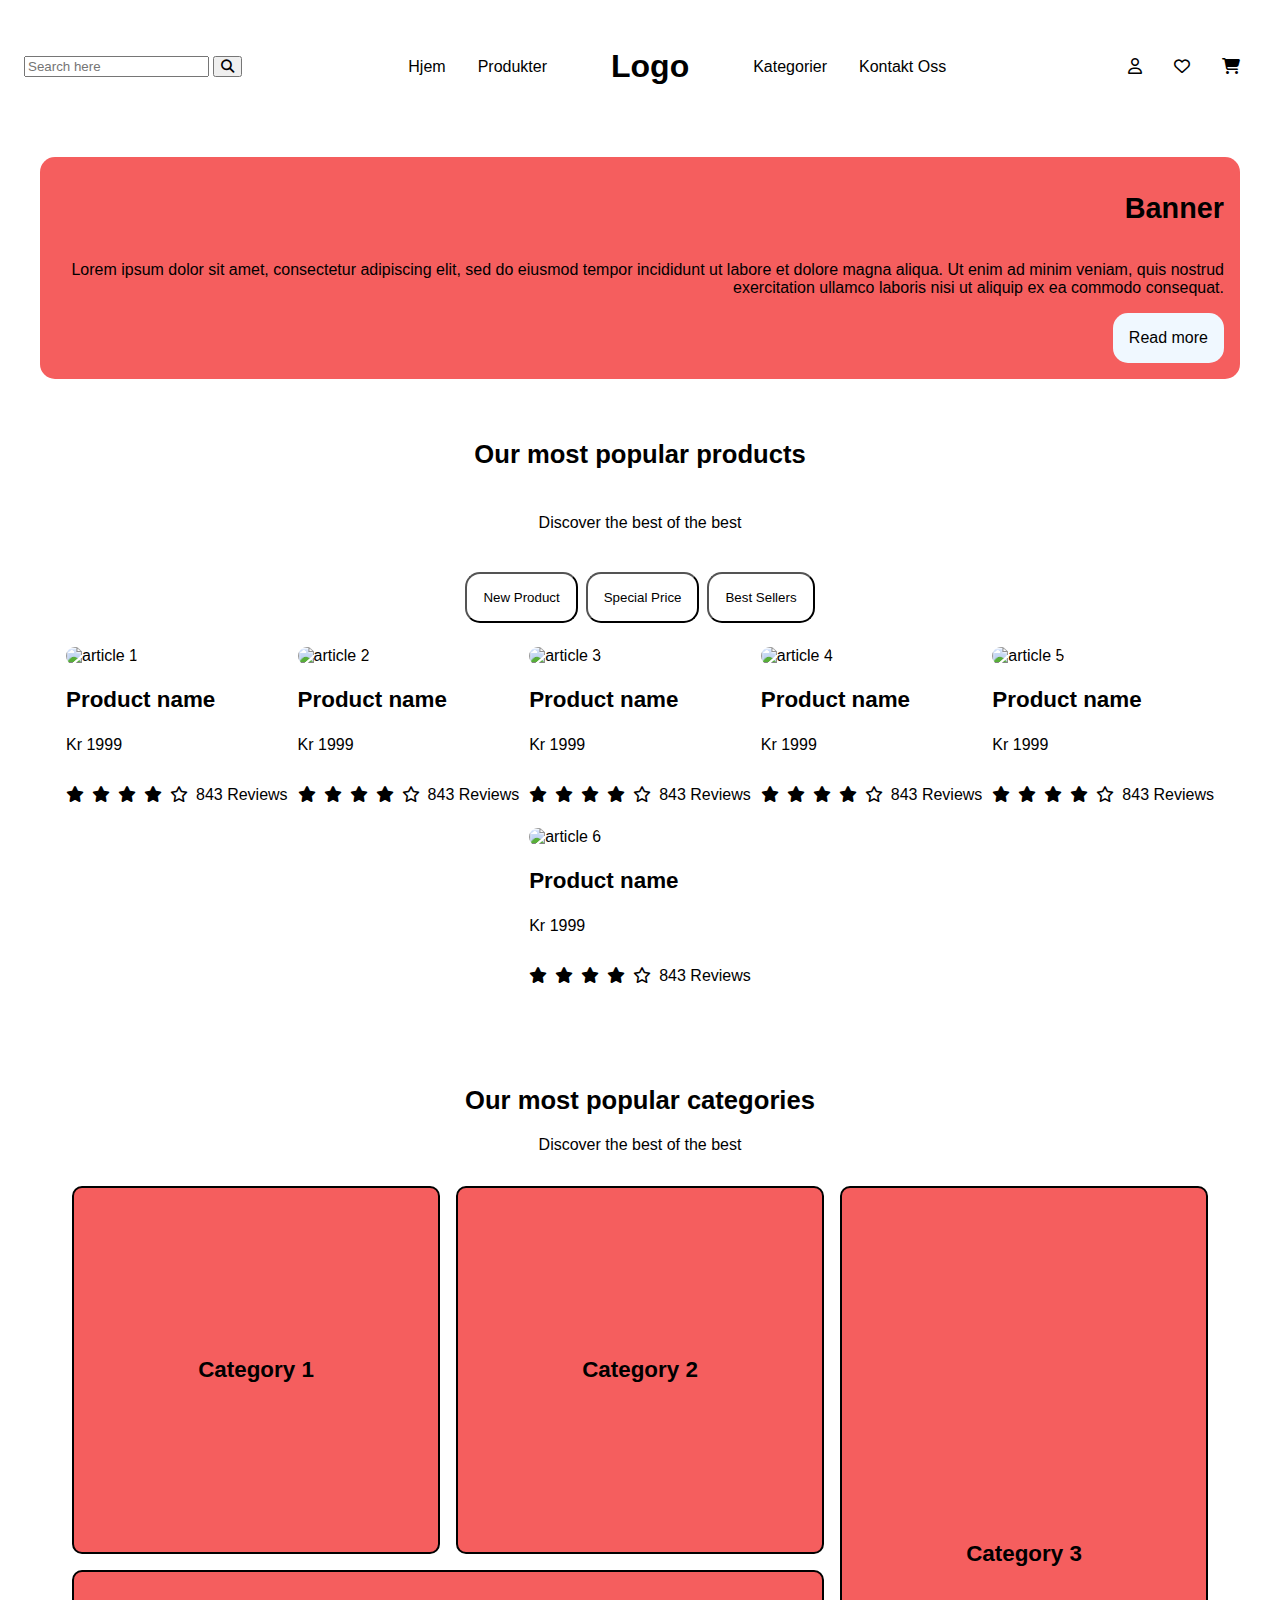
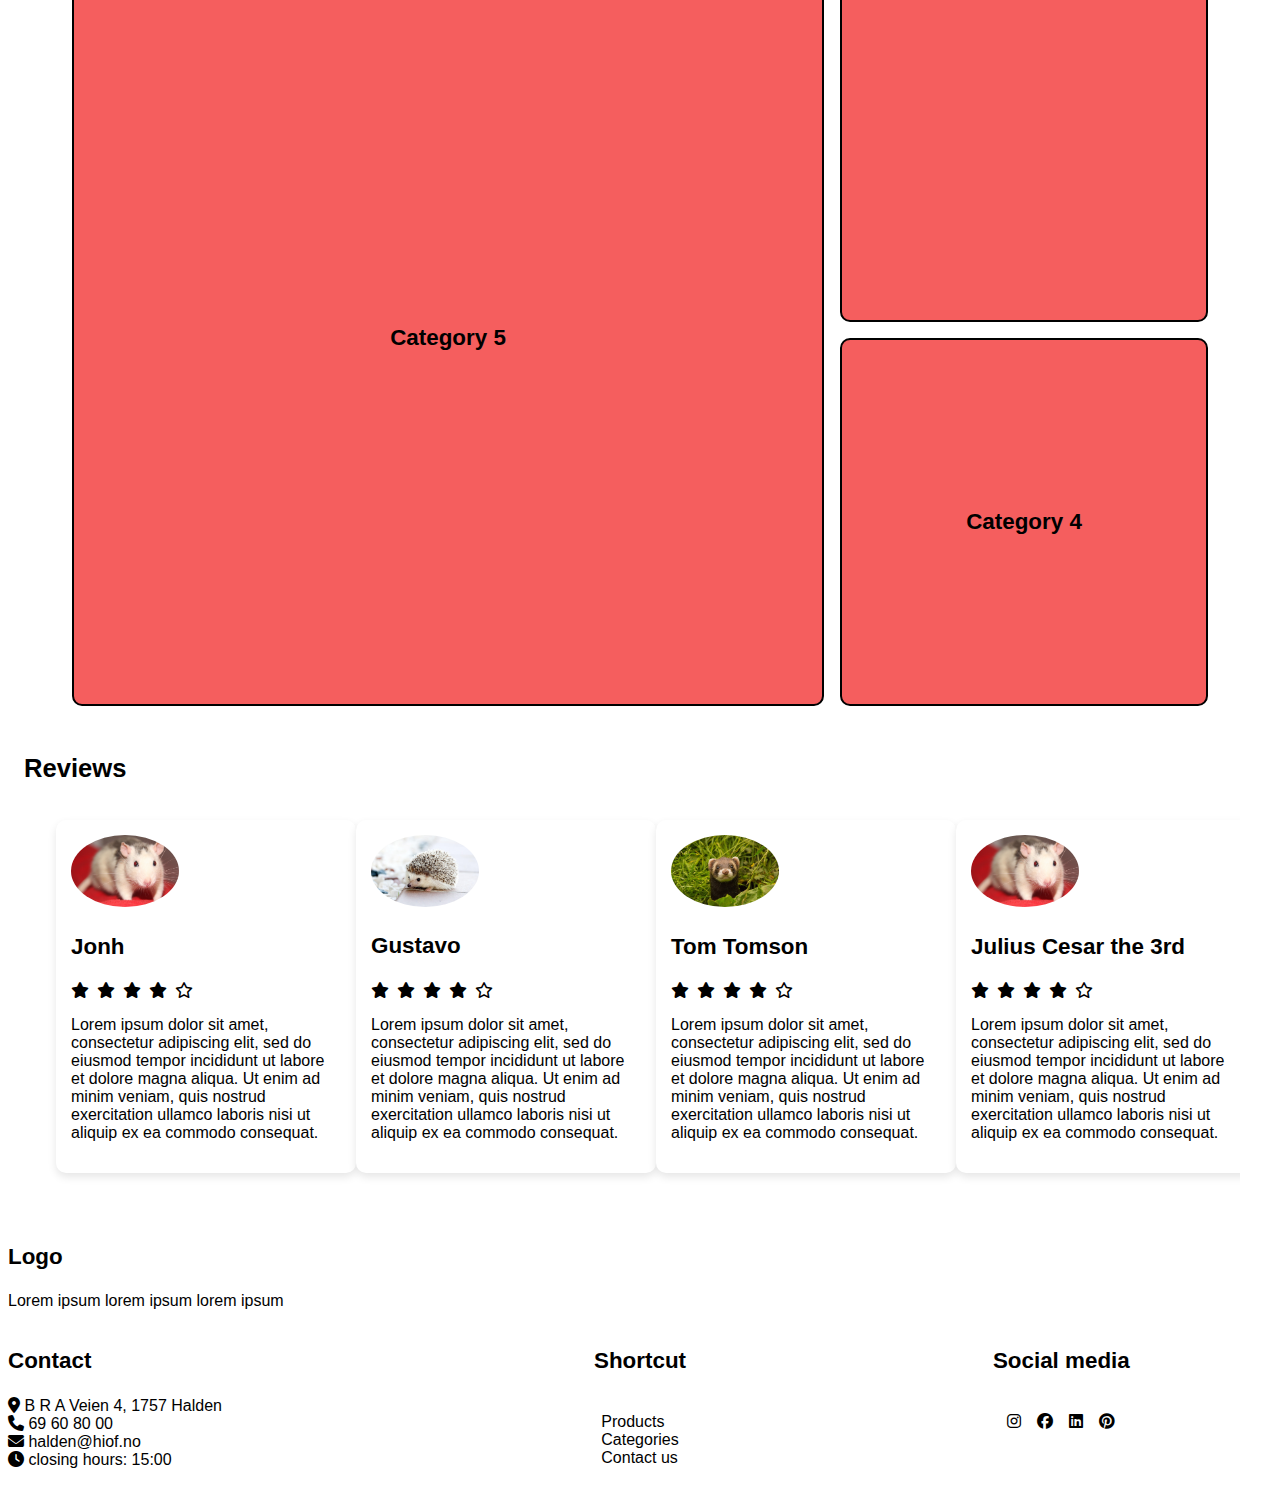
==== commit 2dc2b274: "final update" ====
--- a/EKSAMEN/index.html
+++ b/EKSAMEN/index.html
@@ -163,79 +163,79 @@
         <section id="review">
             <article class="reviewer">
                 <picture>
-                    <img src="https://picsum.photos/350" alt="person 1">
-                </picture>
-                <h3>Isak isakson</h3>
-                <ul class="stars">
-                    <li><i class="fa-solid fa-star"></i></li>
-                    <li><i class="fa-solid fa-star"></i></li>
-                    <li><i class="fa-solid fa-star"></i></li>
-                    <li><i class="fa-solid fa-star"></i></li>
-                    <li><i class="fa-regular fa-star"></i></li>
-                </ul>
-                <p>Lorem ipsum dolor sit amet, consectetur adipiscing elit, sed do eiusmod tempor incididunt ut labore et dolore magna aliqua. Ut enim ad minim veniam, quis nostrud exercitation ullamco laboris nisi ut aliquip ex ea commodo consequat.</p>
-            </article>
-            <article class="reviewer">
-                <picture>
-                    <img src="https://picsum.photos/350" alt="person 1">
-                </picture>
-                <h3>Isak isakson</h3>
-                <ul class="stars">
-                    <li><i class="fa-solid fa-star"></i></li>
-                    <li><i class="fa-solid fa-star"></i></li>
-                    <li><i class="fa-solid fa-star"></i></li>
-                    <li><i class="fa-solid fa-star"></i></li>
-                    <li><i class="fa-regular fa-star"></i></li>
-                </ul>
-                <p>Lorem ipsum dolor sit amet, consectetur adipiscing elit, sed do eiusmod tempor incididunt ut labore et dolore magna aliqua. Ut enim ad minim veniam, quis nostrud exercitation ullamco laboris nisi ut aliquip ex ea commodo consequat.</p>
-            </article>
-            <article class="reviewer">
-                <picture>
-                    <img src="https://picsum.photos/350" alt="person 1">
-                </picture>
-                <h3>Isak isakson</h3>
-                <ul class="stars">
-                    <li><i class="fa-solid fa-star"></i></li>
-                    <li><i class="fa-solid fa-star"></i></li>
-                    <li><i class="fa-solid fa-star"></i></li>
-                    <li><i class="fa-solid fa-star"></i></li>
-                    <li><i class="fa-regular fa-star"></i></li>
-                </ul>
-                <p>Lorem ipsum dolor sit amet, consectetur adipiscing elit, sed do eiusmod tempor incididunt ut labore et dolore magna aliqua. Ut enim ad minim veniam, quis nostrud exercitation ullamco laboris nisi ut aliquip ex ea commodo consequat.</p>
-            </article>
-            <article class="reviewer">
-                <picture>
-                    <img src="https://picsum.photos/350" alt="person 1">
-                </picture>
-                <h3>Isak isakson</h3>
-                <ul class="stars">
-                    <li><i class="fa-solid fa-star"></i></li>
-                    <li><i class="fa-solid fa-star"></i></li>
-                    <li><i class="fa-solid fa-star"></i></li>
-                    <li><i class="fa-solid fa-star"></i></li>
-                    <li><i class="fa-regular fa-star"></i></li>
-                </ul>
-                <p>Lorem ipsum dolor sit amet, consectetur adipiscing elit, sed do eiusmod tempor incididunt ut labore et dolore magna aliqua. Ut enim ad minim veniam, quis nostrud exercitation ullamco laboris nisi ut aliquip ex ea commodo consequat.</p>
-            </article>
-            <article class="reviewer">
-                <picture>
-                    <img src="https://picsum.photos/350" alt="person 1">
-                </picture>
-                <h3>Isak isakson</h3>
-                <ul class="stars">
-                    <li><i class="fa-solid fa-star"></i></li>
-                    <li><i class="fa-solid fa-star"></i></li>
-                    <li><i class="fa-solid fa-star"></i></li>
-                    <li><i class="fa-solid fa-star"></i></li>
-                    <li><i class="fa-regular fa-star"></i></li>
-                </ul>
-                <p>Lorem ipsum dolor sit amet, consectetur adipiscing elit, sed do eiusmod tempor incididunt ut labore et dolore magna aliqua. Ut enim ad minim veniam, quis nostrud exercitation ullamco laboris nisi ut aliquip ex ea commodo consequat.</p>
-            </article>
-            <article class="reviewer">
-                <picture>
-                    <img src="https://picsum.photos/350" alt="person 1">
-                </picture>
-                <h3>Isak isakson</h3>
+                    <img src="img/rat.jpg" alt="person 1">
+                </picture>
+                <h3>Jonh</h3>
+                <ul class="stars">
+                    <li><i class="fa-solid fa-star"></i></li>
+                    <li><i class="fa-solid fa-star"></i></li>
+                    <li><i class="fa-solid fa-star"></i></li>
+                    <li><i class="fa-solid fa-star"></i></li>
+                    <li><i class="fa-regular fa-star"></i></li>
+                </ul>
+                <p>Lorem ipsum dolor sit amet, consectetur adipiscing elit, sed do eiusmod tempor incididunt ut labore et dolore magna aliqua. Ut enim ad minim veniam, quis nostrud exercitation ullamco laboris nisi ut aliquip ex ea commodo consequat.</p>
+            </article>
+            <article class="reviewer">
+                <picture>
+                    <img src="img/hedgehog.jpg" alt="person 1">
+                </picture>
+                <h3>Gustavo</h3>
+                <ul class="stars">
+                    <li><i class="fa-solid fa-star"></i></li>
+                    <li><i class="fa-solid fa-star"></i></li>
+                    <li><i class="fa-solid fa-star"></i></li>
+                    <li><i class="fa-solid fa-star"></i></li>
+                    <li><i class="fa-regular fa-star"></i></li>
+                </ul>
+                <p>Lorem ipsum dolor sit amet, consectetur adipiscing elit, sed do eiusmod tempor incididunt ut labore et dolore magna aliqua. Ut enim ad minim veniam, quis nostrud exercitation ullamco laboris nisi ut aliquip ex ea commodo consequat.</p>
+            </article>
+            <article class="reviewer">
+                <picture>
+                    <img src="img/ferret.jpg" alt="person 1">
+                </picture>
+                <h3>Tom Tomson</h3>
+                <ul class="stars">
+                    <li><i class="fa-solid fa-star"></i></li>
+                    <li><i class="fa-solid fa-star"></i></li>
+                    <li><i class="fa-solid fa-star"></i></li>
+                    <li><i class="fa-solid fa-star"></i></li>
+                    <li><i class="fa-regular fa-star"></i></li>
+                </ul>
+                <p>Lorem ipsum dolor sit amet, consectetur adipiscing elit, sed do eiusmod tempor incididunt ut labore et dolore magna aliqua. Ut enim ad minim veniam, quis nostrud exercitation ullamco laboris nisi ut aliquip ex ea commodo consequat.</p>
+            </article>
+            <article class="reviewer">
+                <picture>
+                    <img src="img/rat.jpg" alt="person 1">
+                </picture>
+                <h3>Julius Cesar the 3rd</h3>
+                <ul class="stars">
+                    <li><i class="fa-solid fa-star"></i></li>
+                    <li><i class="fa-solid fa-star"></i></li>
+                    <li><i class="fa-solid fa-star"></i></li>
+                    <li><i class="fa-solid fa-star"></i></li>
+                    <li><i class="fa-regular fa-star"></i></li>
+                </ul>
+                <p>Lorem ipsum dolor sit amet, consectetur adipiscing elit, sed do eiusmod tempor incididunt ut labore et dolore magna aliqua. Ut enim ad minim veniam, quis nostrud exercitation ullamco laboris nisi ut aliquip ex ea commodo consequat.</p>
+            </article>
+            <article class="reviewer">
+                <picture>
+                    <img src="img/ferret.jpg" alt="person 1">
+                </picture>
+                <h3>Greg</h3>
+                <ul class="stars">
+                    <li><i class="fa-solid fa-star"></i></li>
+                    <li><i class="fa-solid fa-star"></i></li>
+                    <li><i class="fa-solid fa-star"></i></li>
+                    <li><i class="fa-solid fa-star"></i></li>
+                    <li><i class="fa-regular fa-star"></i></li>
+                </ul>
+                <p>Lorem ipsum dolor sit amet, consectetur adipiscing elit, sed do eiusmod tempor incididunt ut labore et dolore magna aliqua. Ut enim ad minim veniam, quis nostrud exercitation ullamco laboris nisi ut aliquip ex ea commodo consequat.</p>
+            </article>
+            <article class="reviewer">
+                <picture>
+                    <img src="img/hedgehog.jpg" alt="person 1">
+                </picture>
+                <h3>Peter</h3>
                 <ul class="stars">
                     <li><i class="fa-solid fa-star"></i></li>
                     <li><i class="fa-solid fa-star"></i></li>
--- a/EKSAMEN/css/style.css
+++ b/EKSAMEN/css/style.css
@@ -143,6 +143,7 @@
         border-radius: 10px;
         height: 350px;
         width: 350px;
+        border: 2px solid black;
     }
 }
 
@@ -155,8 +156,8 @@
 }
 
 .reviewer {
-    flex: 0 0 auto; /* Prevent shrinking or growing, keep natural size */
-    width: 300px; /* Set a fixed width for each article */
+    flex: 0 0 auto;
+    width: 300px;
     background-color: white;
     border-radius: 10px;
     box-shadow: 0 4px 8px rgba(0, 0, 0, 0.1);
@@ -234,7 +235,7 @@
         margin-top: 1rem;
     }
     img{
-        width: 50%;
+        width: 100%;
     }
     form{
         display: flex;
@@ -307,14 +308,6 @@
     
     a{
         padding: 0.5rem;
-    }
-}
-
-#checkout-page .product-card{
-    width: 100%;
-    
-    picture{
-        margin-left: 1rem;
     }
 }
 
@@ -428,7 +421,61 @@
         }
     }
 
+    #product-page{
+        display: flex;
+        flex-direction: row;
+        flex-flow: row wrap;
+
+        #breadcrumbs{
+            width: 100%;
+            height: auto;
+        }
+
+        #products{
+            max-width: 700px;
+            width: 49%;
+            display: flex;
+    
+            margin: 0;
+            padding: 0;
+    
+    
+            #smaller-img{
+                flex-direction: row;
+                justify-content: space-between;
+                flex-wrap: nowrap;
+                padding: 0;
+                margin: 0;
+                
+                
+                img{max-width: calc(33.33% - 1rem);}
+            }   
+    
+            #big-img{
+                width: 100%;
+                flex-basis: 100%;
+            }
+        }
+
+        #product-text{
+            max-width: 400;
+            width: 49%;
+            display: flex;
+        }
+    }
+
+
+    
+
     #user-info{
+        border: 1px solid #ccc;
+    }
+    
+    #delivery-info{
+        border: 1px solid #ccc;
+    }
+
+    #card-info{
         border: 1px solid #ccc;
     }
 
@@ -463,7 +510,7 @@
         align-items: center;
         flex-direction: column;
     }
-    #review{
+    #review, #scrollable-prod{
         display: flex;
         flex-direction: row;
         align-items: start;
@@ -471,9 +518,20 @@
         flex: 1 1 auto;
     }
 
-    .reviewer {
-        flex: 0 0 auto; /* Prevent shrinking or growing, keep natural size */
-        width: 300px; /* Set a fixed width for each article */
+    aside{
+        max-width: 100%;
+        flex: 0 0 auto;
+        flex-flow: row wrap;
+        gap: 1rem;
+        h2{
+            width: 100%;
+            text-align: start;
+        }
+    }
+
+    .reviewer, #scrollable-prod .product-card {
+        flex: 0 0 auto;
+        width: 300px;
         background-color: white;
         border-radius: 10px;
         box-shadow: 0 4px 8px rgba(0, 0, 0, 0.1);
@@ -485,4 +543,4 @@
         max-width: 40%;
         border-radius: 50%;
     }
-}
+}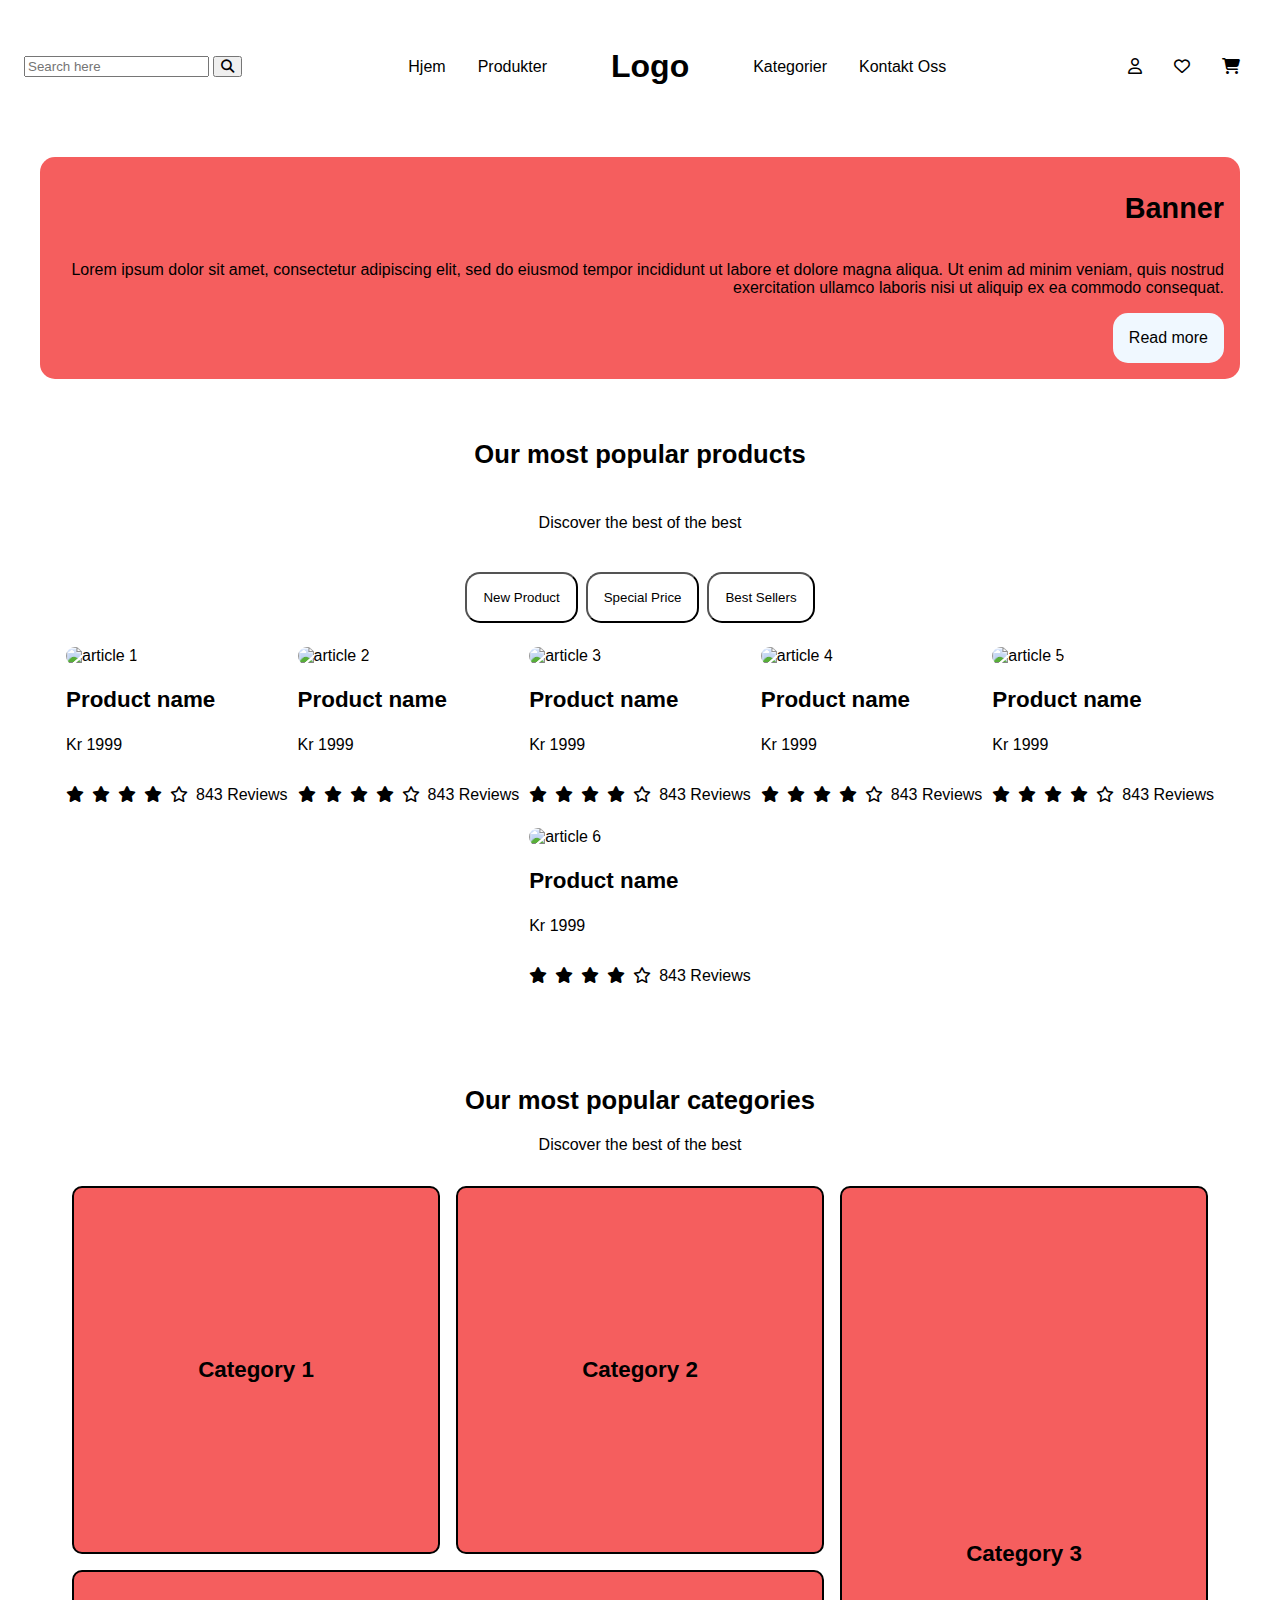
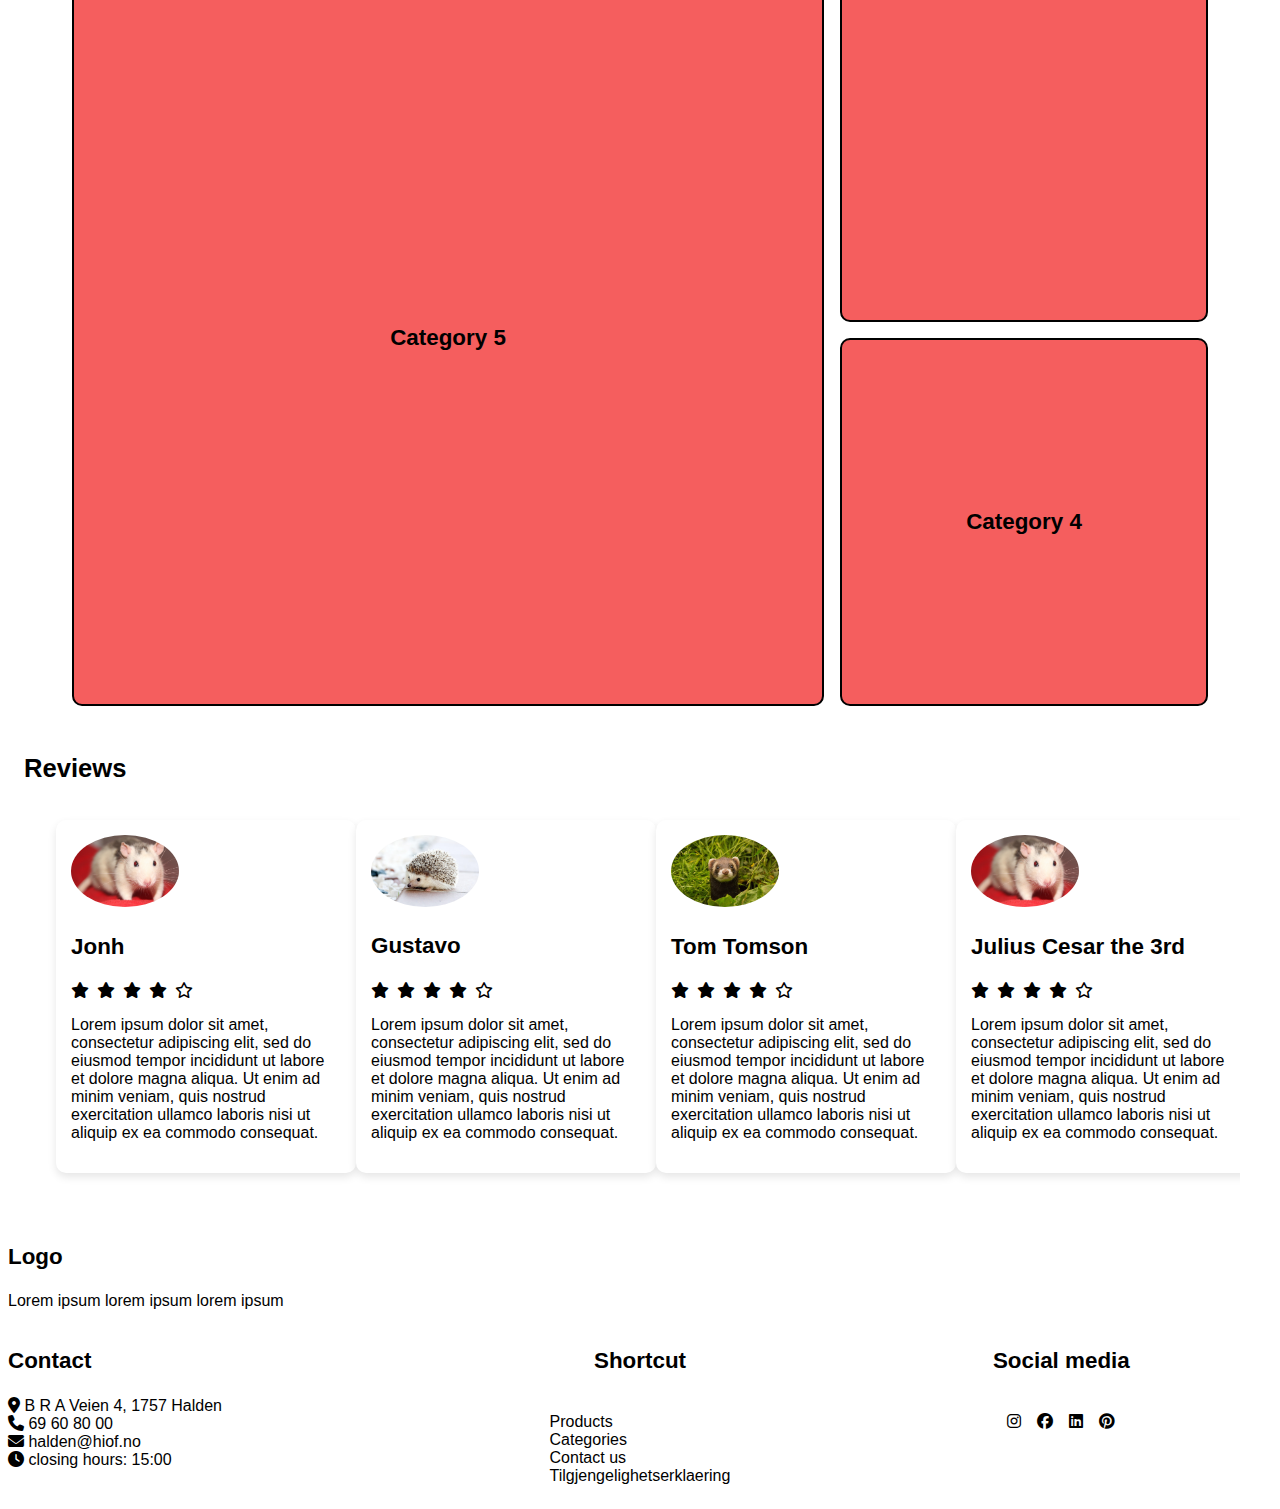
==== commit f5241084: "tweaks" ====
--- a/EKSAMEN/index.html
+++ b/EKSAMEN/index.html
@@ -268,6 +268,7 @@
                     <li><a href="#popular-products">Products</a></li>
                     <li><a href="#popular-categories">Categories</a></li>
                     <li><a href="#global-footer">Contact us</a></li>
+                    <li><a href="https://hiof-my.sharepoint.com/personal/ariat_hiof_no/Documents/Mal%20%E2%80%93%C2%A0WCAG-sjekkliste%20for%20utfylling%20av%20tilgjengelighetserkl%C3%A6ring%20for%20nettl%C3%B8sning%2024.01.2024%20(1).pdf" target="_blank">Tilgjengelighetserklaering</a></li>
                 </ul>
             </nav>
         </section>
--- a/EKSAMEN/css/style.css
+++ b/EKSAMEN/css/style.css
@@ -192,7 +192,7 @@
 .stars{
     display: flex;
     flex-direction: row;
-    align-items: start;
+    align-items: center;
 }
 
 #breadcrumbs{
@@ -281,6 +281,7 @@
     section{
         display: flex;
         flex-direction: row;
+        align-items: center;
         flex-wrap: wrap;
         justify-content: space-between;
         padding: 0;
